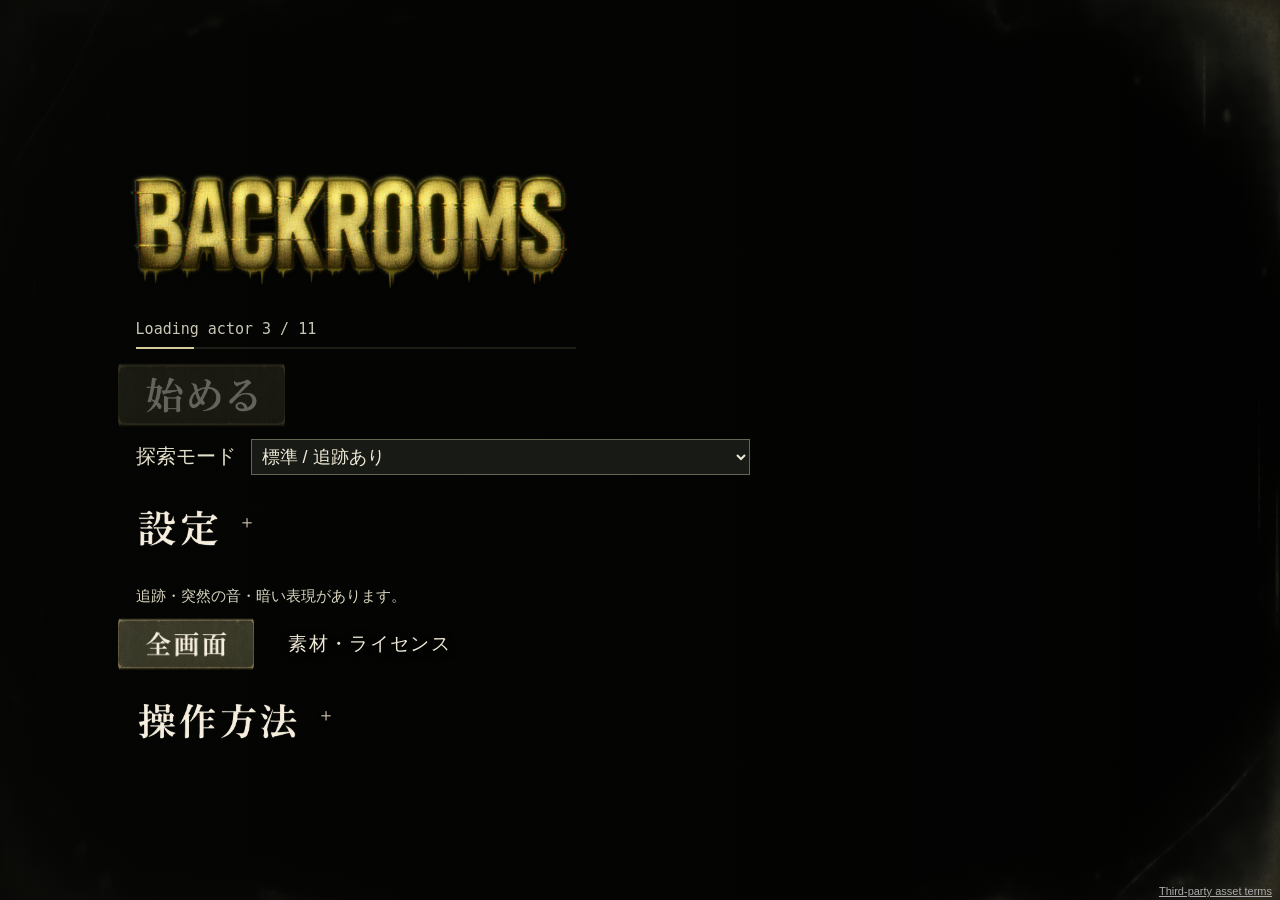
==== index.html @ d3141e62 "Publish browser game with selected audio and approved UI" ====
<!doctype html>
<html lang="ja">
<head>
  <meta charset="utf-8">
  <meta name="viewport" content="width=device-width, initial-scale=1">
  <meta name="theme-color" content="#11130f">
  <meta name="description" content="日常から突然見知らぬ空間に落ち、出口を探す一人称ホラーゲーム。">
  <title>BACKROOMS / 落ちた先</title>
  <link rel="stylesheet" href="style.css">
  <link rel="stylesheet" href="inventory.css">
  <link rel="stylesheet" href="item-slots.css">
  <link rel="stylesheet" href="intro.css">
  <link rel="stylesheet" href="death-sequence.css">
  <link rel="stylesheet" href="infection-sequence.css">
  <link rel="stylesheet" href="ui-skin.css">
  <link rel="stylesheet" href="ui-art.css">
  <link rel="stylesheet" href="ui-frames.css">
  <link rel="icon" href="data:,">
</head>
<body>
  <canvas id="view" aria-label="バックルーム探索ゲームの3D画面">このゲームは WebGL 対応のブラウザーが必要です。</canvas>
  <div id="vignette" aria-hidden="true"></div>
  <div id="grain" aria-hidden="true"></div>
  <img id="film" src="assets/ui/film.png" alt="" aria-hidden="true">
  <img id="locker-view" src="assets/ui/locker.png" alt="" aria-hidden="true">
  <div id="danger" aria-hidden="true"></div>
  <div id="struggle" hidden role="status" aria-live="assertive">
    <strong id="struggle-title">振りほどけ！</strong>
    <div id="struggle-bar" role="meter" aria-label="振りほどきゲージ" aria-valuemin="0" aria-valuemax="100" aria-valuenow="0"><i id="struggle-fill"></i></div>
    <span id="struggle-help"><kbd>SPACE</kbd> または クリック を連打（押しっぱなしでも可）</span>
  </div>

  <div id="hud" hidden aria-label="探索状況">
    <div id="field-markers" aria-hidden="true"></div>
    <div id="waypoint" hidden aria-hidden="true"></div>
    <div id="compass" hidden aria-hidden="true"><i id="compass-arrow"></i><span id="compass-label"></span><b id="compass-distance"></b></div>
    <div id="maintenance-control" hidden aria-hidden="true">
      <div class="plate-head">設備保守</div>
      <strong>EXIT 扉回路</strong>
      <span id="maintenance-state">電源遮断 / OFF</span>
      <div class="breaker"><i></i></div>
      <b>復旧 / RESET</b>
      <small>レバーを上げて保持</small>
    </div>
    <div class="hud-top">
      <div class="location-block">
        <span id="area-index" class="eyebrow">ARCHIVE / 00</span>
        <h1 id="area-name">LEVEL 0</h1>
        <small id="phase">出口を探す</small>
      </div>
      <div class="hud-right">
        <span id="chapter-progress" class="chapter-progress"></span>
        <span id="count">EXIT / 探索中</span>
        <span id="timer" aria-label="経過時間">00:00</span>
        <small id="lamp">LIGHT / 未取得</small>
        <small id="escapes" aria-label="振りほどける残り回数"></small>
      </div>
    </div>
    <div id="crosshair" aria-hidden="true">+</div>
    <div id="objective">
      <span class="objective-kicker">次の行動</span>
      <span id="objective-label">避難口を探す</span>
      <small id="bearing"></small>
    </div>
    <div id="threat-label" class="threat-label" role="status"></div>
    <div id="interaction" role="status"></div>
    <div id="message" role="status" aria-live="polite"></div>
    <div class="hud-bottom">
      <div class="control-strip" aria-label="操作方法">
        <span><kbd>WASD</kbd> 移動</span><span><kbd>SHIFT</kbd> 走る</span><span><kbd>E</kbd> 調べる / 拾う</span><span><kbd>F</kbd> ライト</span><span><kbd>1–4</kbd> 選択 <kbd>Q</kbd> 使用</span><span><kbd>I</kbd> 所持品</span><span><kbd>TAB</kbd> 探索記録</span><span><kbd>ESC</kbd> 一時停止</span>
      </div>
      <div class="stamina"><span>STAMINA <small>持久力</small></span><div role="meter" aria-label="持久力" aria-valuemin="0" aria-valuemax="100" aria-valuenow="100"><i id="stamina-fill"></i></div><small id="water-count">水 ×0 / 選択して Q で体力+60</small></div>
    </div>
  </div>

  <div id="map-wrap" hidden aria-label="探索した範囲の記録">
    <div>
      <div class="map-heading"><span class="eyebrow">EXPLORATION NOTES / 探索記録</span><span class="map-close"><kbd>TAB</kbd> 閉じる</span></div>
      <p id="journal-note" class="journal-note"></p>
      <canvas id="map" width="640" height="640" aria-label="現在地と、見つけた通路・設備だけを記録した地図"></canvas>
      <div class="map-footer"><p><span class="legend player-legend">現在地</span><span class="legend exit-legend">出口</span><span class="legend maintenance-legend">配電盤</span></p><small class="map-live-warning">時間は進んでいます。<kbd>TAB</kbd> で閉じる</small></div>
    </div>
  </div>

  <section id="menu" class="overlay menu-overlay" aria-labelledby="game-title">
    <div class="title-layout">
      <div class="panel intro">
        <div class="intro-header"><span class="eyebrow">LEVEL 0 / 所在不明</span><span class="archive-mark">記録 001</span></div>
        <h2 id="game-title"><img class="title-logo" src="assets/title-logo.png" alt="BACKROOMS"><em>落ちた先</em></h2>
        <div class="load" role="status"><span id="load-label">空間を読み込み中…</span><div><i id="load-fill"></i></div></div>
        <button id="start" class="primary-action" disabled>始める</button>
        <div class="play-mode"><label for="difficulty">探索モード</label><select id="difficulty"><option value="normal">標準 / 追跡あり</option><option value="easy">やさしい / 敵がゆっくり</option><option value="explore">探索 / 敵なし</option></select></div>
        <details class="settings-guide">
          <summary>設定</summary>
          <div class="options" aria-label="プレイ設定">
            <label for="quality">画質<select id="quality"><option value="high">標準</option><option value="low">軽量 / 動作優先</option></select></label>
            <label for="volume" class="volume-option">音量<input id="volume" type="range" min="0" max="100" value="65"></label>
            <a href="audio-settings.html" target="_blank" rel="noopener">音ごとの音量を調整・試聴</a>
            <label class="check" for="motion"><input id="motion" type="checkbox"><span>揺れ・点滅を有効にする<small>苦手な方はオフのまま</small></span></label>
          </div>
        </details>
        <p class="warning">追跡・突然の音・暗い表現があります。</p>
        <div class="intro-footer"><button id="fullscreen-menu" class="text-button" type="button">全画面</button><button id="credits-open" class="text-button">素材・ライセンス</button></div>
        <div id="fullscreen-status" role="status" aria-live="polite"></div>
        <div id="error" role="alert"></div>
      </div>

      <details class="briefing" aria-label="探索の手引き"><summary>操作方法</summary>
        <span class="eyebrow">目標</span>
        <h3>出口を探し、3か所の配電盤を上げて脱出。</h3>
        <div class="quick-controls" aria-label="基本操作">
          <span><kbd>WASD</kbd> 移動</span><span>マウス 視点</span><span><kbd>SHIFT</kbd> 走る</span><span><kbd>E</kbd> 調べる・拾う</span><span><kbd>SPACE</kbd> 振りほどく</span><span><kbd>ESC</kbd> 一時停止</span>
        </div>
        <details class="controls-guide">
          <summary>詳しい操作とヒント</summary>
          <dl><div><dt><kbd>F</kbd></dt><dd>ライト切替</dd></div><div><dt><kbd>1–4</kbd> / <kbd>Q</kbd></dt><dd>アイテム選択 / 使用</dd></div><div><dt><kbd>I</kbd></dt><dd>持ち物（時間は停止）</dd></div><div><dt><kbd>TAB</kbd></dt><dd>探索記録（時間は進む）</dd></div></dl>
          <p>床の矢印と画面上のコンパスをたどって出口へ。扉が開かなければ <kbd>E</kbd> で調べ、3か所の配電盤で <kbd>E</kbd> を約1.2秒長押ししてブレーカーを上げます。</p>
          <p>捕まったら <kbd>SPACE</kbd> を連打（押しっぱなしでも可）。振りほどけるのは2回までです。</p>
          <p>走るのをやめると持久力が回復します。拾った水は数字キーで選び、<kbd>Q</kbd> または <kbd>I</kbd> から使えます。</p>
          <p>視点はマウスまたは <kbd>↑</kbd> <kbd>↓</kbd> <kbd>←</kbd> <kbd>→</kbd>。マウスが固定されないときは画面を押したままドラッグ。</p>
        </details>
      </details>
    </div>
    <div class="corner" aria-hidden="true">蛍光灯の音だけが、続いている。</div>
  </section>

  <section id="pause" class="overlay" hidden role="dialog" aria-modal="true" aria-labelledby="pause-title" aria-describedby="pause-description">
    <div class="panel compact">
      <span class="eyebrow">探索中断</span>
      <h2 id="pause-title">一時停止</h2>
      <p id="pause-description">敵も時間も、止まっています。</p>
      <button id="resume">再開</button>
      <button id="fullscreen-pause" class="secondary" type="button">全画面</button>
      <button id="retry-pause" class="secondary">最初からやり直す</button>
      <button id="title-pause" class="text-button">タイトルへ</button>
      <div class="pause-help"><span><kbd>WASD</kbd> 移動</span><span><kbd>SHIFT</kbd> 走る</span><span><kbd>E</kbd> 調べる・拾う</span><span><kbd>F</kbd> ライト</span><span><kbd>1–4</kbd> 選択 <kbd>Q</kbd> 使用</span><span><kbd>I</kbd> 持ち物</span><span><kbd>TAB</kbd> 探索記録</span></div>
      <p class="warning">やり直し・タイトルへ戻ると、今回の探索はリセットされます。<br>マウスが固定されないときはドラッグ、または矢印キーで視点を操作。</p>
    </div>
  </section>

  <section id="result" class="overlay" hidden role="dialog" aria-modal="true" aria-labelledby="result-title" aria-describedby="result-text">
    <div class="panel compact result-panel">
      <span id="result-tag" class="eyebrow"></span>
      <h2 id="result-title"></h2>
      <p id="result-text"></p>
      <div id="result-stats" aria-label="探索時間"></div>
      <p id="result-detail" class="result-detail"></p>
      <button id="retry">もう一度</button>
      <button id="title-result" class="text-button">タイトルへ</button>
    </div>
  </section>

  <section id="credits" class="overlay" hidden role="dialog" aria-modal="true" aria-labelledby="credits-title">
    <div class="panel credits-panel">
      
      <h2 id="credits-title">素材・ライセンス</h2>
      <p class="license-warning">本作は端末内だけで利用する非公開プロトタイプです。<br>素材ファイルを含むフォルダーを公開・配布しないでください。</p>
      <ul>
        <li><a href="https://sketchfab.com/3d-models/backrooms-vr-1a5c397f0a43408fa38b09ea5c041149" target="_blank" rel="noopener noreferrer">Backrooms VR</a><span>VTX / CC BY 4.0</span><small>部屋・壁・床・天井・照明の立体形状と材質を使用。配置境界と接続口を加工し、既存の扉も再利用。</small></li>
        <li><a href="https://sketchfab.com/3d-models/backrooms-vr-room-baked-b3dc718ea39248feb0120f1c6171419d" target="_blank" rel="noopener noreferrer">Backrooms VR room [Baked]</a><span>abhayexe / Sketchfab Standard</span><small>元の部屋と床の窪みを保持して配置。上部通路を歩行。展示・配布前に利用条件を確認。</small></li>
        <li><a href="https://sketchfab.com/3d-models/original-backrooms-e5c6b30995ff442d9852a1dd697aaef1" target="_blank" rel="noopener noreferrer">Original Backrooms</a><span>Huuxloc / CC BY 4.0</span><small>部屋全体の立体形状と材質を3か所に配置。共有境界と開口を加工して接続。</small></li>
        <li><a href="https://sketchfab.com/3d-models/dreamcore-liminal-space-875b0005014d4b42bf1e9b2ff53ed4c4" target="_blank" rel="noopener noreferrer">Dreamcore liminal space</a><span>neutron star / CC BY 4.0</span><small>既存の草地・空・背景を出口の先に配置。回転・移動と境界の加工。</small></li>
        <li><a href="https://sketchfab.com/3d-models/backrooms-wallpapers-2c36079726a84d5db6369c7261d73152" target="_blank" rel="noopener noreferrer">Backrooms Wallpapers</a><span>Huuxloc / CC Attribution（版は要確認）</span><small>旧版用の保存素材。現在の部屋は上記の元モデルを使用。</small></li>
        <li><a href="https://sketchfab.com/3d-models/almond-water-from-backrooms-c4d96c6f79cc4eabb1f2c758312baf15" target="_blank" rel="noopener noreferrer">Almond water from Backrooms</a><span><a href="https://sketchfab.com/pedrohmm123" target="_blank" rel="noopener noreferrer">pedrohmm123</a> / CC BY 4.0</span><small>原本の形状・テクスチャを使用。実行時に縮小・配置し、拾うと非表示。</small></li>
        <li><a href="https://sketchfab.com/3d-models/bacteria-kane-pixels-backrooms-1fb71d64d7164ae8b6271922b3378e0b" target="_blank" rel="noopener noreferrer">Bacteria - Kane PIxels Backrooms</a><span>Roman Trace / CC BY 4.0</span><small>追跡する敵として再利用。キャラクター等の権利は展示前に要確認。</small></li>
        <li><a href="https://opengameart.org/content/monster-sfx" target="_blank" rel="noopener noreferrer">Monster SFX</a><span>marcelofg55 / CC0</span><small>捕獲時の鳴き声を短く切り出し、音量とフェードを調整。</small></li>
        <li><a href="https://kenney.nl/assets/impact-sounds" target="_blank" rel="noopener noreferrer">Impact Sounds</a><span>Kenney / CC0</span><small>プレイヤーと敵の足音、警戒音。</small></li>
        <li><a href="https://kenney.nl/assets/rpg-audio" target="_blank" rel="noopener noreferrer">RPG Audio</a><span>Kenney / CC0</span><small>扉とラッチの音。</small></li>
        <li><a href="https://freesound.org/people/giddster/sounds/336530/" target="_blank" rel="noopener noreferrer">Breathing, panicked</a><span>giddster / 掲載作品は CC0</span><small>敵の呼吸音。使用中のHQ MP3プレビュー版の展示利用条件は未確認。</small></li>
        <li><span>Backrooms buzzing sound effect</span><small>ローカル試作用。作者・展示や配布の許諾は未確認。</small></li>
        <li><a href="https://sketchfab.com/3d-models/electrical-box-free-383a234d6d80421fbe67080048cbbc70" target="_blank" rel="noopener noreferrer">Electrical box - FREE</a><span>Mathieu Godard / CC BY 4.0</span><small>配電盤として壁に配置。縮小・回転のみ。</small></li>
        <li><a href="https://sketchfab.com/3d-models/office-chair-69208f9465c346308a2bf423c7e5b8f6" target="_blank" rel="noopener noreferrer">Office Chair</a><span>Tomaso / CC BY 4.0</span><small>各部屋に配置。縮小・回転のみ。</small></li>
        <li><a href="https://sketchfab.com/3d-models/vent-low-poly-realist-91ee1772857540e6bdc3aebcc696b3ae" target="_blank" rel="noopener noreferrer">Vent [Low Poly Realist]</a><span>Islide / CC BY 4.0</span><small>壁の換気口として配置。縮小・回転のみ。</small></li>
        <li><a href="https://polyhaven.com/a/cardboard_box_01" target="_blank" rel="noopener noreferrer">Cardboard Box 01</a><span>Poly Haven / CC0</span><small>.blend からメッシュと拡散テクスチャを取り出して GLB 化。</small></li>
        <li><a href="https://sketchfab.com/3d-models/sculpture-bust-of-roza-loewenfeld-fc6e731a0131471ba8e45511c7ea9996" target="_blank" rel="noopener noreferrer">Sculpture Bust of Róża Loewenfeld</a><span>Virtual Museums of Małopolska / CC0</span><small>胸像の山と、各部屋の胸像。</small></li>
        <li><a href="https://freesound.org/people/mathewhenry/sounds/700705/" target="_blank" rel="noopener noreferrer">Metal Door Squeaking 8 (Medium)</a><span>MathewHenry / CC0</span><small>バールでこじ開ける音。無加工。</small></li>
        <li><a href="https://freesound.org/people/toddcircle/sounds/442370/" target="_blank" rel="noopener noreferrer">squeaky metal locker open close</a><span>toddcircle / CC0</span><small>ロッカーの開閉。1本の録音の前半と後半を再生。</small></li>
        <li><span>Pixabay の音源4点</span><span>Pixabay Content License</span><small>The stone falls to the ground（胸像・穴）、flesh growing horror / tanweraman（変貌）、heartbeat tense / pwlpl（心拍）、horror suspense hiding heartbeat loop / yarzur_ofc（追跡中）。無加工。単体での再配布は不可。</small></li>
      </ul>
      <p><a href="https://creativecommons.org/licenses/by/4.0/" target="_blank" rel="noopener noreferrer">CC BY 4.0 ↗</a> · <a href="https://sketchfab.com/licenses" target="_blank" rel="noopener noreferrer">Sketchfab license ↗</a><br>音には上記の既存素材を使用しています。詳細は AUDIO.md を参照してください。</p>
      <button id="credits-close">閉じる</button>
    </div>
  </section>
  <noscript><div class="noscript">JavaScript が無効です。このゲームを遊ぶには、ブラウザーの JavaScript を有効にしてください。</div></noscript>
  <script type="module" src="game.js"></script>
  <script type="module" src="ui-art.js"></script>
<a href="ASSET-TERMS.md" style="position:fixed;bottom:3px;right:8px;font-size:11px;color:#aaa;z-index:50" target="_blank" rel="noopener">Third-party asset terms</a>
</body>
</html>
---- style.css ----
:root {
  color-scheme: dark;
  --paper: #e9e5d2;
  --dim: #bbb8a5;
  --ink: #141610;
  --line: #b8b29445;
  --signal: #d8cd93;
  --surface: #141610f5;
  --mono: Consolas, "Yu Gothic UI", monospace;
  font-family: "Yu Gothic UI", "Hiragino Kaku Gothic ProN", sans-serif;
}
* { box-sizing: border-box; }
body { margin: 0; overflow: hidden; background: #0b0c09; color: var(--paper); }
[hidden] { display: none !important; }
button, input, select { font: inherit; }
button { cursor: pointer; }
button, a, select, input, summary { -webkit-tap-highlight-color: transparent; }
:is(button, a, select, input, summary):focus-visible { outline: 2px solid #f2df8e; outline-offset: 4px; }
small { font-size: 12px; color: var(--dim); }
kbd { display: inline-block; font: 10px/1.4 var(--mono); color: #f0ead0; border: 1px solid #d5ce9d70; padding: 1px 4px; background: #171a13b8; white-space: nowrap; }
.eyebrow { font: 11px/1.5 var(--mono); letter-spacing: .12em; color: var(--dim); }
#view { display: block; width: 100vw; height: 100vh; touch-action: none; }
#vignette, #grain, #danger { position: fixed; inset: 0; pointer-events: none; }
#vignette { background: radial-gradient(ellipse at center, transparent 35%, #08090480 100%); }
#grain { opacity: .045; background: repeating-linear-gradient(transparent 0 2px, #000 3px, transparent 4px); }
#danger { box-shadow: inset 0 0 130px 35px #6f0800; opacity: 0; transition: opacity .2s; }
body[data-game-state="caught"] #danger { box-shadow: inset 0 0 180px 55px #620800; }
body[data-game-state="caught"] #vignette { background: radial-gradient(ellipse at center, transparent 8%, #120000d9 100%); }

/* The view stays open in the centre. Persistent information lives at its edges. */
#hud { position: fixed; inset: 0; pointer-events: none; text-shadow: 0 1px 3px #000, 0 2px 8px #000; }
.hud-top { display: flex; justify-content: space-between; gap: 24px; padding: 24px 28px; background: linear-gradient(#090b0670, transparent); }
.location-block { padding-left: 11px; border-left: 1px solid #d8ce9780; }
#area-index { font-size: 9px; }
h1 { font: 600 21px/1.2 var(--mono); letter-spacing: .12em; margin: 4px 0 5px; }
#phase { font-size: 11px; }
.hud-right { display: flex; flex-direction: column; align-items: flex-end; gap: 5px; font: 11px/1.4 var(--mono); letter-spacing: .04em; }
#chapter-progress { display: none; }
#timer { font-size: 21px; letter-spacing: .09em; font-variant-numeric: tabular-nums; }
#lamp { font-size: 10px; }
#crosshair { position: absolute; top: 50%; left: 50%; transform: translate(-50%, -50%); font: 16px var(--mono); color: #fff9; }
#objective { position: absolute; left: 28px; top: 126px; max-width: min(390px, 58vw); display: flex; flex-direction: column; gap: 5px; padding-left: 12px; border-left: 1px solid #bcb79480; font-size: 14px; line-height: 1.6; }
.objective-kicker { font: 10px/1.4 var(--mono); color: #d7ca91; letter-spacing: .1em; }
#objective-label { color: #f0ead3; }
#bearing { max-width: 38ch; font-size: 12px; line-height: 1.65; color: #ddd9c6; }
#threat-label { position: absolute; right: 28px; top: 126px; max-width: 31%; font-size: 12px; line-height: 1.6; text-align: right; color: #edcfaa; }
#threat-label:empty { display: none; }
#interaction { display: none; position: absolute; left: 50%; bottom: 144px; transform: translateX(-50%); width: max-content; max-width: min(580px, 86vw); padding: 10px 16px; border-left: 2px solid var(--signal); background: #10130eee; font-size: 14px; line-height: 1.6; color: #f5edcc; text-align: center; overflow-wrap: anywhere; }
#interaction[data-kind="maintenance"] { top: 35%; bottom: auto; max-width: min(580px, 86vw); }
#message { position: absolute; bottom: 83px; left: 50%; width: max-content; max-width: min(720px, 88vw); transform: translateX(-50%); padding: 8px 12px; background: #11140edb; font-size: 13px; line-height: 1.7; color: #f3e9ce; text-align: center; }
#message:empty { display: none; }
.hud-bottom { position: absolute; bottom: 22px; left: 28px; right: 28px; display: flex; justify-content: space-between; align-items: end; gap: 24px; color: #e0ddc9; }
.control-strip { display: flex; flex-wrap: wrap; gap: 6px 13px; max-width: calc(100% - 175px); font-size: 11px; line-height: 1.6; }
.control-strip span, .pause-help span { white-space: nowrap; }
.stamina { width: 145px; flex: none; font: 10px/1.5 var(--mono); letter-spacing: .05em; }
.stamina small { font-size: 10px; }
#water-count { display: block; margin-top: 7px; letter-spacing: 0; white-space: nowrap; }
.stamina > div { height: 4px; margin-top: 7px; background: #c3bd8e50; }
.stamina i { display: block; height: 100%; width: 100%; background: #e1d68f; }

/* Menus use the same quiet type and ruled edges as a building service record. */
.overlay { position: fixed; inset: 0; z-index: 10; display: flex; align-items: center; justify-content: center; padding: 28px; overflow: auto; overscroll-behavior: contain; background: #080a06d9; }
.panel { background: var(--surface); border: 1px solid var(--line); }
.menu-overlay { background: linear-gradient(90deg, #090b08ec 0%, #090b08be 60%, #090b0894); }
.title-layout { display: grid; grid-template-columns: minmax(360px, 510px) minmax(290px, 360px); align-items: center; justify-content: space-between; gap: clamp(32px, 7vw, 112px); width: min(1080px, 100%); margin: auto; }
.intro { padding: 30px 34px 18px; border: 0; border-top: 2px solid #c9c19c; border-bottom: 1px solid var(--line); background: #10120ee8; }
.intro-header { display: flex; justify-content: space-between; gap: 16px; }
.archive-mark { font: 10px/1.5 var(--mono); color: #aaa78e; letter-spacing: .06em; white-space: nowrap; }
h2 { margin: 18px 0 0; font-size: 30px; font-weight: 500; letter-spacing: .05em; }
.intro h2 { margin-top: 25px; font: 700 clamp(48px, 5.3vw, 65px)/.93 "Arial Narrow", Arial, sans-serif; letter-spacing: -.045em; color: #ece7d2; }
.intro h2 span { display: block; color: #cec79f; }
.intro h2 em { display: block; margin-top: 13px; font: 400 13px/1.5 "Yu Gothic UI", sans-serif; letter-spacing: .25em; color: #d7cfad; }
.story { margin: 18px 0 15px; font-size: 13px; line-height: 1.85; color: #bcb9a7; }
.start-objective { margin: 0 0 16px; font-size: 14px; line-height: 1.6; color: #e9e4cd; }
.load { margin-top: 24px; font: 12px/1.5 var(--mono); color: #c9c6b4; }
.load > div { height: 2px; margin-top: 6px; background: #696b543f; }
.load i { display: block; width: 5%; height: 100%; background: #d7cd9b; }
button:not(.text-button) { width: 100%; min-height: 42px; padding: 11px 15px; border: 1px solid #d2c686; background: #d8cfa1; color: #1d2118; font-size: 13px; font-weight: 600; letter-spacing: .04em; text-align: left; }
button:not(.text-button):hover:not(:disabled) { background: #eee5bb; }
button:disabled { opacity: .45; cursor: default; }
#start:disabled { cursor: wait; }
button > span { float: right; }
.primary-action { margin-top: 12px; min-height: 52px !important; font-size: 16px !important; }
.secondary { background: transparent !important; color: #e4dfc9 !important; border-color: #8d8b6d !important; }
.secondary:hover:not(:disabled) { background: #303326 !important; }
.text-button { border: 0; background: none; color: #d9d4bc; padding: 10px 0; font-size: 12px; line-height: 1.5; text-align: left; text-decoration: underline; text-underline-offset: 4px; }
.text-button:hover { color: #fff; }
.play-mode { display: flex; align-items: center; gap: 15px; margin-top: 17px; }
.play-mode > label { flex: none; font-size: 14px; color: #e3dfca; }
select { width: 100%; min-height: 36px; background: #1b1e16; border: 1px solid #7b7b63; color: #eee9d5; padding: 6px 9px; font-size: 12px; }
.mode-help { margin: 7px 0 14px; color: #aaa893; font-size: 11px; line-height: 1.7; }
.settings-guide { border-top: 1px solid var(--line); border-bottom: 1px solid var(--line); margin-top: 18px; padding: 11px 0; }
summary { cursor: pointer; font-size: 12px; line-height: 1.6; color: #ded9c0; }
summary::marker { color: #a9a283; font-size: 10px; }
.options { display: grid; grid-template-columns: 1fr 1fr; gap: 16px 20px; margin-top: 14px; font-size: 12px; }
.options label { display: flex; flex-direction: column; gap: 6px; color: #d2cfb9; }
.options input { accent-color: #ddd09a; }
.options input[type="range"] { width: 100%; min-height: 28px; margin: 0; }
.options .check { grid-column: 1/-1; flex-direction: row; align-items: center; gap: 9px; }
.options .check input { width: 16px; height: 16px; margin: 0; }
.options .check span { line-height: 1.6; }
.options .check small { display: block; font-size: 11px; }
.warning { margin: 14px 0 0; font-size: 11px; line-height: 1.75; color: #b5b19d; }
.intro-footer { display: flex; align-items: center; justify-content: space-between; gap: 12px; margin-top: 13px; font: 9px/1.5 var(--mono); letter-spacing: .05em; color: #9d9f8c; }
.intro-footer .text-button { font-size: 11px; }
.briefing { padding: 24px 0; text-shadow: 0 2px 5px #000; }
.briefing > .eyebrow { border-top: 1px solid #c3bd9290; display: block; padding-top: 18px; }
.briefing h3 { margin: 18px 0 24px; font-size: clamp(23px, 2.3vw, 30px); font-weight: 500; line-height: 1.6; letter-spacing: .03em; }
.briefing-steps { margin: 0; padding: 0; list-style: none; }
.briefing-steps li { display: grid; grid-template-columns: 24px 1fr; gap: 12px; margin: 21px 0; }
.briefing-steps li > span { padding-top: 3px; font: 11px/1.5 var(--mono); color: #a8a182; }
.briefing-steps strong { font-size: 14px; font-weight: 500; }
.briefing-steps p, .briefing-note, .controls-guide p { margin: 6px 0 0; font-size: 12px; line-height: 1.85; color: #c3c0ac; }
.quick-controls { display: flex; flex-wrap: wrap; gap: 14px 18px; margin-top: 24px; padding-top: 20px; border-top: 1px solid var(--line); font-size: 15px; color: #eee9d5; }
.quick-controls kbd { font-size: 13px; }
.briefing summary, .settings-guide summary { font-size: 14px; }
.quick-controls > span { white-space: nowrap; }
.controls-guide { margin-top: 17px; }
.controls-guide dl { display: grid; grid-template-columns: 1fr; gap: 10px; margin: 17px 0; }
.controls-guide dl > div { display: grid; grid-template-columns: 48px 1fr; align-items: center; gap: 8px; font-size: 12px; }
.controls-guide dd { margin: 0; }
.briefing-note { margin-top: 16px; color: #a9aa97; font-size: 11px; }
.corner { position: fixed; bottom: 17px; right: 24px; font-size: 10px; letter-spacing: .08em; color: #a4a28c; }
.compact { width: min(460px, 100%); padding: 30px; margin: auto; border-top: 2px solid #c9c19c; }
.compact h2 { font-size: 28px; line-height: 1.4; }
.compact p { font-size: 13px; line-height: 1.8; color: #cbc7b4; }
.compact button { margin-top: 10px; }
.compact .text-button { display: block; width: 100%; text-align: center; }
.pause-help { display: flex; flex-wrap: wrap; gap: 9px 13px; margin-top: 18px; padding-top: 16px; border-top: 1px solid var(--line); font-size: 11px; }
.compact .warning { font-size: 11px; }
#result-stats { margin: 23px 0 16px; padding: 13px 0; border-top: 1px solid var(--line); border-bottom: 1px solid var(--line); font: 15px/1.9 var(--mono); color: #ddd5ab; white-space: normal; overflow-wrap: anywhere; }
.result-panel .result-detail { font-size: 12px; color: #aaa991; }
body[data-game-state="lost"] .result-panel { border-top-color: #b7987a; }
body[data-game-state="won"] .result-panel { border-top-color: #aac3a1; }
.credits-panel { width: min(620px, 100%); max-height: calc(100vh - 56px); overflow: auto; overscroll-behavior: contain; padding: 28px; }
.credits-panel p { font-size: 12px; line-height: 1.8; }
.credits-panel ul { padding: 0; list-style: none; }
.credits-panel li { display: flex; flex-direction: column; gap: 4px; margin: 18px 0; padding-top: 14px; border-top: 1px solid var(--line); font-size: 13px; line-height: 1.6; }
.credits-panel a { color: #e0d7a9; text-underline-offset: 3px; }
.credits-panel small { line-height: 1.7; }
#error { color: #f0b59f; white-space: pre-wrap; font-size: 12px; line-height: 1.7; }
.noscript { position: fixed; inset: 30px; padding: 30px; background: #141610; color: var(--paper); z-index: 100; }

/* Exploration notes show only the existing discovered route and equipment. */
#map-wrap { position: fixed; inset: 0; z-index: 5; display: flex; justify-content: center; align-items: center; pointer-events: none; padding: 20px; background: #070906e8; }
#map-wrap > div { width: min(94vw, 760px); max-height: calc(100vh - 40px); display: flex; flex-direction: column; padding: 18px 22px; background: #11150f; border: 1px solid #999773; }
.map-heading { display: flex; justify-content: space-between; align-items: center; gap: 12px; }
.map-close { font-size: 11px; white-space: nowrap; }
.journal-note { margin: 10px 0 0; font-size: 12px; line-height: 1.7; color: #ddd6b8; }
#map { display: block; width: min(100%, 55vh); height: auto; min-height: 0; aspect-ratio: 1; object-fit: contain; margin: 12px auto; background: #10170f; }
.map-footer { display: flex; justify-content: space-between; align-items: center; gap: 12px; font-size: 11px; }
.map-footer p { display: flex; flex-wrap: wrap; gap: 8px 15px; margin: 0; }
.legend { white-space: nowrap; }
.legend::before { content: ''; display: inline-block; width: 7px; height: 7px; margin-right: 6px; background: #8ee9f2; }
.exit-legend::before { background: #a6d8b9; }
.maintenance-legend::before { background: #e5bd79; }
.map-live-warning { color: #c8bb91; font-size: 11px; }

/* Existing world-anchored signs and the physical maintenance plate. */
#field-markers { position: absolute; inset: 0; overflow: hidden; pointer-events: none; }
.field-marker { position: absolute; transform: translate(-50%, -50%); padding: 5px 10px; border: 1px solid #a8d4b78c; background: #183025e8; color: #e3f2dc; font-size: 12px; letter-spacing: .05em; white-space: nowrap; text-shadow: 0 1px 2px #000; }
.field-marker.maintenance { border-color: #d9ba7b; background: #3b3020ed; color: #f4dfb2; }
.field-marker.supply { border-color: #c6bea282; background: #2c2e24e8; color: #e6dfc6; }
.field-marker.equipment { padding: 8px 12px; border-left-width: 3px; font-size: 13px; }
.field-marker.equipment::after { content: ''; position: absolute; left: 50%; top: 100%; height: 20px; border-left: 1px solid currentColor; }
#maintenance-control { position: absolute; left: 0; top: 0; width: 200px; height: 260px; transform-origin: 0 0; background: linear-gradient(100deg, #d4c7a3, #a79c80); border: 7px solid #534f40; box-shadow: inset 0 0 0 2px #e4d8b3; color: #22271e; text-shadow: none; text-align: center; padding: 14px 10px; font-family: Arial, "Yu Gothic UI", sans-serif; backface-visibility: hidden; }
#maintenance-control::before, #maintenance-control::after { content: '+'; position: absolute; top: 1px; font: 16px monospace; color: #393b31; }
#maintenance-control::before { left: 3px; }
#maintenance-control::after { right: 3px; }
.plate-head { font-size: 13px; border-bottom: 1px solid #66634f; padding-bottom: 6px; margin-bottom: 7px; letter-spacing: .16em; }
#maintenance-control strong { display: block; font-size: 20px; letter-spacing: .04em; }
#maintenance-state { display: block; font-size: 13px; font-weight: bold; margin: 7px 0; color: #6c2b18; }
.breaker { margin: 9px auto; width: 54px; height: 67px; border: 5px inset #676453; border-radius: 3px; background: #262c25; position: relative; }
.breaker i { position: absolute; left: 5px; right: 5px; height: 20px; bottom: 3px; background: linear-gradient(#b1aaa0, #68675d); border: 2px outset #ccc2a1; border-radius: 2px; }
#maintenance-control b { font-size: 14px; display: block; }
#maintenance-control small { display: block; font-size: 11px; color: #353d2b; margin-top: 6px; }
#maintenance-control.restored #maintenance-state { color: #17512c; }
#maintenance-control.restored .breaker i { top: 3px; bottom: auto; background: linear-gradient(#8fc49a, #4a7854); }

@media (max-height: 760px) {
  .overlay { padding: 20px; }
  .intro { padding: 23px 28px 14px; }
  .intro h2 { margin-top: 20px; font-size: 49px; }
  .story { margin: 13px 0; }
  .start-objective { margin-bottom: 12px; }
  .play-mode { margin-top: 13px; }
  .warning { margin-top: 11px; }
  .intro-footer { margin-top: 9px; }
  .briefing h3 { font-size: 25px; margin: 14px 0 19px; }
  .briefing-steps li { margin: 18px 0; }
  .corner { display: none; }
}
@media (max-width: 820px) {
  .overlay { padding: 16px; }
  .title-layout { display: flex; flex-direction: column; gap: 20px; width: min(520px, 100%); }
  .intro, .briefing { width: 100%; }
  .intro { padding: 24px 26px 15px; }
  .briefing { padding: 10px 25px 24px; }
  .corner { display: none; }
  .hud-top { padding: 18px; }
  #objective { left: 18px; top: 116px; max-width: 54vw; font-size: 13px; }
  #threat-label { right: 18px; top: 118px; max-width: 37%; font-size: 11px; }
  #bearing { font-size: 11px; }
  .hud-bottom { left: 18px; right: 18px; bottom: 17px; gap: 18px; }
  .control-strip { max-width: calc(100% - 132px); gap: 5px 9px; }
  .stamina { width: 112px; }
  #interaction { font-size: 12px; bottom: 150px; }
  #message { font-size: 12px; bottom: 86px; }
  .map-footer { flex-wrap: wrap; gap: 9px; }
  .field-marker { font-size: 10px; padding: 4px 7px; }
  .field-marker.equipment { font-size: 11px; }
}
@media (max-height: 540px) {
  .overlay { padding: 12px; }
  .intro { padding: 18px 24px 12px; }
  .intro h2 { font-size: 42px; }
  .intro h2 span { display: inline; }
  .intro h2 em { margin-top: 10px; }
  .story { margin: 12px 0; }
  .compact { padding: 20px 25px; }
  .compact h2 { margin-top: 12px; font-size: 25px; }
  .compact p { margin: 10px 0; }
  .compact button { margin-top: 8px; }
  .pause-help { margin-top: 10px; padding-top: 11px; gap: 6px 10px; }
  .compact .warning { font-size: 10px; }
  .credits-panel { max-height: calc(100vh - 24px); padding: 20px; }
  .hud-top { padding-top: 14px; }
  #phase { display: none; }
  #area-index { font-size: 9px; }
  h1 { font-size: 18px; }
  #timer { font-size: 18px; }
  #objective { top: 85px; gap: 3px; max-width: 53vw; }
  #threat-label { top: 94px; }
  #interaction { bottom: 147px; padding: 8px 12px; }
  #message { bottom: 78px; max-width: 88vw; padding: 6px 10px; font-size: 11px; }
  .control-strip { font-size: 10px; gap: 5px 9px; }
  #map-wrap { padding: 12px; }
  #map-wrap > div { max-height: calc(100vh - 24px); padding: 13px 16px; }
  #map { width: min(100%, calc(100vh - 185px)); margin: 9px auto; }
  .journal-note { font-size: 11px; line-height: 1.65; }
  .map-heading .eyebrow { font-size: 10px; }
}
@media (max-width: 440px) {
  .intro h2 { font-size: 40px; }
  .intro { padding-inline: 20px; }
  .briefing { padding-inline: 20px; }
  .play-mode { gap: 10px; }
  .mode-help { font-size: 10px; }
  .options { grid-template-columns: 1fr; }
  .compact { padding: 22px; }
}
@media (prefers-reduced-motion: reduce) {
  *, *::before, *::after { scroll-behavior: auto !important; transition-duration: .01ms !important; animation-duration: .01ms !important; animation-iteration-count: 1 !important; }
}

/* Readable from the exhibition screen: keep the centre free for the world. */
kbd { font-size: 13px; border-color: #e5dbaaaa; }
.hud-top { background: linear-gradient(#080a08bf, transparent); }
#area-index, #lamp, .objective-kicker { font-size: 12px; }
h1 { font-size: 24px; }
#phase, .hud-right { font-size: 14px; }
#objective { max-width: min(430px, 52vw); padding: 8px 12px; background: #10130edc; font-size: 19px; line-height: 1.45; }
#bearing { font-size: 16px; line-height: 1.5; color: #f0ead5; }
#threat-label { font-size: 16px; }
#interaction { font-size: 19px; line-height: 1.45; }
#message { font-size: 16px; line-height: 1.5; }
.control-strip { font-size: 14px; line-height: 1.5; gap: 7px 14px; }
.stamina, .stamina small { font-size: 13px; }
.field-marker { font-size: 15px; }
.field-marker.equipment { font-size: 16px; }
.story, .start-objective { font-size: 16px; color: #eee8d5; }
button:not(.text-button), select { font-size: 16px; }
.play-mode > label, summary, .options, .text-button { font-size: 15px; }
.mode-help, .warning, .briefing-note { font-size: 14px; color: #d8d4bf; }
.briefing-steps strong { font-size: 18px; }
.briefing-steps p, .controls-guide p, .controls-guide dl > div, .quick-controls { font-size: 16px; color: #e3dfca; }
.compact p { font-size: 16px; color: #eee8d5; }
.pause-help { font-size: 14px; }
.journal-note, .map-footer, .map-close, .map-live-warning { font-size: 15px; }
.map-live-warning { color: #f2dda7; }

@media (max-width: 820px) {
  #objective { max-width: 53vw; font-size: 17px; }
  #bearing, #threat-label { font-size: 14px; }
  #interaction { font-size: 17px; }
  #message { font-size: 15px; }
  .control-strip { font-size: 13px; }
  .field-marker { font-size: 13px; }
  .field-marker.equipment { font-size: 14px; }
}
@media (max-height: 540px) {
  kbd { font-size: 11px; }
  #area-index, #lamp, .objective-kicker { font-size: 11px; }
  h1 { font-size: 20px; }
  .hud-right { font-size: 12px; }
  #objective { padding: 5px 8px; font-size: 16px; }
  #bearing, #threat-label { font-size: 13px; }
  #interaction { font-size: 15px; }
  #message { font-size: 13px; }
  .control-strip { font-size: 12px; }
  .stamina, .stamina small { font-size: 11px; }
  .story, .start-objective { font-size: 14px; }
  button:not(.text-button), select { font-size: 15px; }
  .compact p, .pause-help { font-size: 13px; }
  .compact .warning { font-size: 11px; }
  .journal-note, .map-footer, .map-close, .map-live-warning { font-size: 12px; }
  #map { width: min(100%, calc(100vh - 200px)); }
}
@media (max-width: 680px) {
  /* Remaining controls are in the pause screen and the title's full guide. */
  .control-strip span:nth-child(4), .control-strip span:nth-child(6) { display: none; }
}

/* Keep the short objective and controls alongside the start action on compact laptops. */
@media (min-width: 560px) and (max-width: 820px) {
  .title-layout { display: grid; grid-template-columns: minmax(0, 1fr) minmax(0, 1fr); gap: 20px; width: min(100%, 760px); }
  .briefing { padding: 12px 0; }
  .briefing h3 { font-size: 22px; }
  .quick-controls { gap: 10px 12px; font-size: 14px; }
}

/* Preserve the approved logo proportions. */
.intro h2 .title-logo { display:block; width:100%; max-width:460px; height:auto; object-fit:contain; }

/* Larger instructions: keep the middle of the view and the item bar usable. */
#objective { top:126px; max-width:min(620px, 51vw); padding:10px 14px; font-size:clamp(29px, 3.2vw, 42px); line-height:1.25; }
.objective-kicker { font-size:clamp(16px, 1.5vw, 20px); line-height:1.3; }
#bearing { font-size:clamp(19px, 1.9vw, 25px); line-height:1.35; max-width:100%; }
#threat-label { font-size:clamp(19px, 1.9vw, 25px); line-height:1.35; }
#interaction { bottom:190px; max-width:min(850px, 88vw); font-size:clamp(24px, 2.5vw, 34px); line-height:1.3; }
#hud:has(#message:not(:empty)) #interaction { bottom:300px; }
#interaction[data-kind="maintenance"], #hud:has(#message:not(:empty)) #interaction[data-kind="maintenance"] { top:38%; bottom:auto; }
#message { bottom:190px; max-width:min(850px, 88vw); font-size:clamp(22px, 2.2vw, 29px); line-height:1.3; }
.hud-bottom { bottom:94px; gap:16px; }
.control-strip { max-width:calc(100% - 180px); font-size:clamp(18px, 1.7vw, 22px); line-height:1.3; gap:5px 12px; }
.control-strip kbd { font-size:.8em; }
/* The remaining controls stay in the pause screen, and items use the bottom bar. */
.control-strip span:nth-child(4), .control-strip span:nth-child(5), .control-strip span:nth-child(6), .control-strip span:nth-child(7) { display:none; }
.stamina, .stamina small { font-size:16px; }
.stamina { width:160px; }
.menu-overlay { align-items:safe center; }
.briefing h3 { font-size:clamp(30px, 3vw, 42px); line-height:1.35; }
.quick-controls, .briefing-steps p, .controls-guide p, .controls-guide dl > div { font-size:clamp(20px, 1.9vw, 25px); line-height:1.5; }
.quick-controls kbd, .controls-guide kbd { font-size:.8em; }
.briefing summary, .settings-guide summary, .play-mode > label { font-size:20px; }
.controls-guide dl > div { grid-template-columns:60px 1fr; }
.compact { width:min(680px, 100%); }
.compact p { font-size:24px; line-height:1.5; }
.compact button:not(.text-button), .compact .text-button { font-size:20px; }
.pause-help { font-size:18px; }
.pause-help kbd { font-size:15px; }
.compact .warning { font-size:18px; }
.journal-note, .map-footer, .map-close, .map-live-warning { font-size:20px; }

@media (max-width: 820px), (max-height: 600px) {
  #objective { top:105px; max-width:53vw; font-size:30px; }
  .objective-kicker { font-size:16px; }
  #bearing, #threat-label { font-size:19px; }
  #interaction { bottom:165px; font-size:25px; }
  #hud:has(#message:not(:empty)) #interaction { bottom:260px; }
  #message { bottom:165px; font-size:22px; }
  .hud-bottom { bottom:83px; }
  .control-strip { font-size:17px; }
  .stamina, .stamina small { font-size:14px; }
  .stamina { width:140px; }
  .briefing h3 { font-size:30px; }
  .quick-controls, .briefing-steps p, .controls-guide p, .controls-guide dl > div { font-size:20px; }
  .compact p { font-size:20px; }
}
@media (max-width: 560px) {
  #objective { left:12px; top:100px; max-width:67vw; font-size:27px; }
  #bearing { font-size:17px; }
  #threat-label { right:12px; top:100px; font-size:16px; }
  .hud-bottom { left:12px; right:12px; }
  .control-strip { font-size:15px; gap:4px 8px; max-width:calc(100% - 100px); }
  .stamina { width:90px; }
  .stamina, .stamina small { font-size:12px; }
  #message { font-size:19px; }
  #interaction { font-size:21px; }
}

/* The WebGL finishing pass draws vignette and grain itself. */
body.pipeline #vignette, body.pipeline #grain { display: none; }

/* 2026-11-13: guidance lives in the world (floor chevrons, beacon). The HUD keeps
   one compass chip at the top centre; the old HTML wall plate is retired. */
#maintenance-control { display: none !important; }
#interaction[data-kind="maintenance"] { top: auto; bottom: 144px; }
#compass { position: absolute; top: 20px; left: 50%; transform: translateX(-50%); display: flex; align-items: center; gap: 12px; padding: 7px 20px 7px 10px; border: 1px solid #7fe0a070; border-radius: 999px; background: #0c0f0ad9; color: #74f2a4; font-size: clamp(20px, 2vw, 27px); letter-spacing: .05em; white-space: nowrap; text-shadow: none; }
#compass[data-kind="breaker"] { border-color: #ffbe5a75; color: #ffc467; }
#compass[data-kind="escape"] { border-color: #9fe6ff75; color: #a8e9ff; }
#compass-arrow { display: block; flex: none; width: 1.55em; height: 1.55em; background: currentColor; clip-path: polygon(50% 2%, 90% 94%, 50% 70%, 10% 94%); }
#compass-label { color: #f1eddb; }
#compass-distance { min-width: 4.4ch; font: 600 1em/1 var(--mono); font-variant-numeric: tabular-nums; text-align: right; color: #f1eddb; }
/* Instructions stay large for the exhibition screen; the helper line under the
   objective fades once it has been on screen for a while. */
#objective { top: 118px; max-width: min(560px, 46vw); padding: 8px 14px; font-size: clamp(24px, 2.5vw, 34px); background: #10130ec4; }
#bearing { font-size: clamp(16px, 1.5vw, 20px); color: #d9d5c1; transition: opacity 1.2s; }
#objective.quiet #bearing { opacity: 0; height: 0; overflow: hidden; }
.field-marker { transform: translate(-50%, -100%); }
/* Controls are a reminder for the first minute, then leave the picture clear. */
#hud.settled .control-strip { opacity: 0; transition: opacity 1.5s; }
@media (max-width: 820px), (max-height: 600px) {
  #compass { font-size: 18px; gap: 8px; padding: 5px 13px 5px 7px; }
  #objective { top: 100px; font-size: 24px; }
}
#interaction[data-kind="breaker"], #hud:has(#message:not(:empty)) #interaction[data-kind="breaker"] { top: 20%; bottom: auto; }
.objective-kicker { font-size: clamp(13px, 1.2vw, 17px); letter-spacing: .14em; }
#objective-label { font-weight: 600; }

/* Break-free prompt during a capture. Large, high contrast, no flashing. */
#struggle { position: fixed; left: 50%; bottom: 13%; z-index: 9; transform: translateX(-50%); width: min(620px, 84vw); padding: 16px 22px 18px; border: 1px solid #e7c9a070; background: #120a08e6; color: #f6e9d6; text-align: center; pointer-events: none; }
#struggle-title { display: block; font-size: clamp(26px, 3vw, 40px); letter-spacing: .12em; }
#struggle-bar { height: 16px; margin: 12px 0 10px; border: 1px solid #e7c9a0a0; background: #2a1712; }
#struggle-fill { display: block; width: 0; height: 100%; background: linear-gradient(90deg, #c9502f, #f1c27a); }
#struggle-help { font-size: clamp(16px, 1.6vw, 21px); color: #e8dccb; }
#escapes { font-size: 12px; letter-spacing: .08em; color: #e9c9a0; }
#compass[data-kind="item"] { border-color: #e9dfb580; color: #f1e7bf; }
---- inventory.css ----
.inventory-overlay { position: fixed; inset: 0; z-index: 30; display: flex; align-items: center; justify-content: center; padding: 24px; background: #080a06e8; }
.inventory-overlay[hidden] { display: none !important; }
.inventory-panel { width: min(520px, 100%); max-height: calc(100vh - 48px); overflow: auto; overscroll-behavior: contain; padding: 28px; border: 1px solid var(--line, #bcb79465); border-top: 2px solid #c9c19c; background: #141610; color: #e9e5d2; }
.inventory-header { display: flex; align-items: center; justify-content: space-between; gap: 20px; padding-bottom: 17px; border-bottom: 1px solid var(--line, #bcb79465); }
.inventory-title { margin: 0; font-size: 25px; font-weight: 400; letter-spacing: .08em; }
.inventory-overlay button.inventory-close { width: auto; min-height: 36px; padding: 7px 12px; border-color: #8d8b6d; background: transparent; color: #ded9c1; font-size: 12px; }
.inventory-overlay button.inventory-close:hover { background: #303326; }
.inventory-overlay button.inventory-use { width: auto; min-width: 70px; padding: 10px 17px; flex-shrink: 0; font-size: 12px; }
.inventory-list { min-height: 116px; padding-top: 7px; }
.inventory-empty { margin: 31px 0; color: #aaa994; font-size: 13px; line-height: 1.8; }
.inventory-item { display: flex; align-items: center; justify-content: space-between; gap: 20px; padding: 20px 0; border-bottom: 1px solid var(--line, #bcb79445); }
.inventory-details { display: flex; flex-direction: column; gap: 9px; min-width: 0; }
.inventory-details strong { font-size: 14px; font-weight: 500; }
.inventory-details small { font-size: 12px; line-height: 1.8; color: #c2bda8; overflow-wrap: anywhere; }
.inventory-hint { margin: 16px 0 0; font: 11px/1.8 Consolas, "Yu Gothic UI", monospace; color: #aaa994; }
.inventory-status { min-height: 1.8em; margin: 14px 0 0; font-size: 12px; line-height: 1.8; color: #e2d3a0; }
@media (max-height: 520px), (max-width: 600px) {
  .inventory-overlay { padding: 12px; }
  .inventory-panel { max-height: calc(100vh - 24px); padding: 22px; }
  .inventory-header { padding-bottom: 13px; }
  .inventory-item { gap: 14px; }
}
.inventory-title { font-size: 28px; }
.inventory-overlay button.inventory-close, .inventory-overlay button.inventory-use { font-size: 16px; }
.inventory-empty, .inventory-details small, .inventory-hint, .inventory-status { font-size: 16px; color: #e5dfcc; }
.inventory-details strong { font-size: 18px; }
@media (max-height: 520px), (max-width: 600px) {
  .inventory-title { font-size: 24px; }
  .inventory-empty, .inventory-details small, .inventory-hint, .inventory-status { font-size: 14px; }
  .inventory-details strong { font-size: 16px; }
}

/* The panel scrolls rather than clipping enlarged item instructions. */
.inventory-panel { width:min(720px, 100%); }
.inventory-title { font-size:34px; }
.inventory-details strong { font-size:26px; }
.inventory-empty, .inventory-details small, .inventory-hint, .inventory-status { font-size:23px; line-height:1.5; }
.inventory-overlay button.inventory-close, .inventory-overlay button.inventory-use { font-size:20px; }
@media (max-height: 600px), (max-width: 600px) {
  .inventory-title { font-size:28px; }
  .inventory-details strong { font-size:22px; }
  .inventory-empty, .inventory-details small, .inventory-hint, .inventory-status { font-size:19px; }
}
---- item-slots.css ----
.item-slots { position:absolute; left:50%; bottom:12px; transform:translateX(-50%); width:min(620px,calc(100% - 24px)); display:grid; grid-template-columns:repeat(4,minmax(0,1fr)); gap:6px; pointer-events:none; }
.item-slot { min-width:0; min-height:48px; display:flex; align-items:center; gap:7px; padding:6px 8px; box-sizing:border-box; background:#11140eee; border:1px solid #b5ad7b88; color:#f3edd6; font-size:18px; }
.item-slot.selected { border:2px solid #f1dfa0; padding:5px 7px; background:#332e1bf5; }
.item-slot-key { flex:none; min-width:21px; text-align:center; border:1px solid #c9c099; font-weight:700; }
.item-slot-name { overflow:hidden; text-overflow:ellipsis; white-space:nowrap; }
.item-slot-count { margin-left:auto; flex:none; font-size:.8em; }
.item-slot-hint { grid-column:1/-1; text-align:center; font-size:15px; line-height:1; color:#f2e9cd; }
.stamina #water-count { display:none; }
@media(max-width:600px){.item-slots{gap:3px;bottom:8px}.item-slot{min-height:42px;padding:4px;gap:3px;font-size:15px}.item-slot.selected{padding:3px}.item-slot-key{min-width:17px}.item-slot-hint{font-size:13px}}
---- intro.css ----
.intro-sequence { position: fixed; inset: 0; z-index: 40; display: flex; align-items: center; justify-content: center; padding: 24px; background: #090b08; color: #eee8d1; }
.intro-sequence::after { content: ''; position: absolute; inset: 0; background: #000; opacity: 0; pointer-events: none; transition: opacity .75s linear; }
.intro-sequence.intro-sequence-fading::after { opacity: 1; }
.awakening { position:fixed; inset:0; z-index:38; pointer-events:none; }
.awakening[hidden] { display:none!important; }
.awakening-black { position:absolute; inset:0; background:#000; }
.awakening-title { position:absolute; inset:0; display:grid; place-items:center; color:#f4edd2; font:400 clamp(25px,4vw,48px)/1.4 Georgia,serif; letter-spacing:.12em; text-shadow:0 2px 14px #000; }
.awakening-skip { position:absolute; right:24px; bottom:24px; z-index:1; pointer-events:auto; width:auto!important; padding:10px 16px!important; background:#111b; color:#eee8d1; border:1px solid #d4cfa1; }
.intro-sequence[hidden] { display: none !important; }
.intro-sequence-panel { width: min(920px, 100%); max-height: calc(100vh - 48px); overflow: auto; overscroll-behavior: contain; padding: 20px; border: 1px solid #bcb79445; background: #11140f; }
.intro-sequence-heading { margin: 0 0 14px; font-size: 13px; letter-spacing: .16em; font-weight: 400; color: #c9c19c; }
.intro-sequence-video { display: block; width: 100%; max-height: min(72vh, 780px); background: #000; object-fit: contain; }
.intro-sequence-video[hidden], .intro-sequence-placeholder[hidden] { display: none !important; }
.intro-sequence-placeholder { min-height: min(49vh, 400px); display: flex; flex-direction: column; align-items: center; justify-content: center; padding: 32px; border-block: 1px solid #7a785444; background: #151810; text-align: center; }
.intro-sequence-label { font: 11px/1.7 Consolas, "Yu Gothic UI", monospace; letter-spacing: .1em; color: #aaa78f; }
.intro-sequence-caption { margin: 24px 0; font-size: clamp(17px, 2.2vw, 23px); line-height: 1.85; letter-spacing: .04em; color: #eee8d1; }
.intro-sequence-status { min-height: 1.7em; margin: 12px 0; font-size: 12px; line-height: 1.7; color: #c8c2a9; }
.intro-sequence-controls { display: flex; align-items: center; flex-wrap: wrap; gap: 10px; }
.intro-sequence button { width: auto !important; padding: 10px 14px !important; }
.intro-sequence button.intro-sequence-pause { border-color: #8d8b6d; background: transparent; color: #ded9c1; }
.intro-sequence-volume { margin-left: auto; display: flex; align-items: center; gap: 8px; font-size: 12px; color: #bab69f; }
.intro-sequence-volume input { width: 110px; min-height: 28px; accent-color: #d8cd93; }
@media (max-width: 600px), (max-height: 520px) {
  .intro-sequence { padding: 12px; }
  .intro-sequence-panel { padding: 16px; max-height: calc(100vh - 24px); }
  .intro-sequence-video { max-height: 55vh; }
  .intro-sequence-placeholder { min-height: 35vh; padding: 18px; }
  .intro-sequence-caption { margin: 14px 0; }
  .intro-sequence-volume { margin-left: 0; }
}
.intro-sequence-heading, .intro-sequence-label, .intro-sequence-status, .intro-sequence-volume { font-size: 15px; color: #e0dac5; }
.intro-sequence-caption { font-size: clamp(20px, 2.2vw, 27px); }
@media (max-width: 600px), (max-height: 520px) {
  .intro-sequence-heading, .intro-sequence-label, .intro-sequence-status, .intro-sequence-volume { font-size: 13px; }
  .intro-sequence-caption { font-size: 18px; }
}

.awakening-logo { display:block; width:min(78vw,800px,105vh); height:auto; object-fit:contain; filter:drop-shadow(0 3px 15px #000); }
---- death-sequence.css ----
.death-sequence {
  position: fixed;
  inset: 0;
  z-index: 45;
  display: grid;
  place-items: center;
  overflow: hidden;
  background: #000;
  pointer-events: none;
}
.death-sequence[hidden] { display: none; }
.death-sequence-character {
  color: #d31e22;
  opacity: 0;
  font: 700 clamp(120px, 28vmin, 360px)/1 "Yu Mincho", "Noto Serif JP", serif;
}
.death-sequence-announcement {
  position: absolute;
  width: 1px;
  height: 1px;
  padding: 0;
  margin: -1px;
  overflow: hidden;
  clip-path: inset(50%);
  white-space: nowrap;
  border: 0;
}
---- infection-sequence.css ----
.infection-sequence {
  position: fixed;
  inset: 0;
  z-index: 46;
  overflow: hidden;
  color: #e8ded4;
  background: rgba(12, 9, 9, .88);
  pointer-events: none;
  font-family: "Yu Gothic UI", "Meiryo", sans-serif;
}
.infection-sequence[hidden], .infection-sequence-panel[hidden] { display: none; }
.infection-sequence-banner {
  position: absolute;
  z-index: 40;
  top: 0;
  left: 0;
  right: 0;
  padding: 12px 20px;
  background: #171112;
  border-bottom: 1px solid #91514a;
  color: #f1e0d2;
  font-size: clamp(13px, 2vw, 16px);
  font-weight: 700;
  letter-spacing: .04em;
  text-align: center;
}
.infection-sequence-field { position: absolute; inset: 48px 0 0; overflow: hidden; }
.infection-sequence-panel {
  position: absolute;
  width: min(290px, 58vw);
  box-sizing: border-box;
  border: 1px solid #79453f;
  background: #191617;
  box-shadow: 0 8px 22px #000b;
  color: #dfd3ca;
  font-size: clamp(12px, 1.12vw, 14px);
  line-height: 1.4;
  animation: warning-arrival .18s ease-out both;
}
.infection-sequence-title {
  display: block;
  padding: 8px 11px;
  border-bottom: 1px solid #7d3c37;
  background: #402522;
  color: #f5e4d6;
  font-size: .9em;
  letter-spacing: .08em;
}
.infection-sequence-title::before { content: "▲"; margin-right: 8px; color: #e4a26a; }
.infection-sequence-subtitle { padding: 10px 12px 0; color: #f2e4d9; font-weight: 700; }
.infection-sequence-panel p { margin: 5px 12px 11px; color: #cfc1b7; }
.infection-sequence-footer {
  padding: 6px 12px;
  border-top: 1px solid #3f3130;
  color: #b58376;
  font: 10px/1.3 Consolas, monospace;
  letter-spacing: .08em;
}
.infection-sequence-panel-1  { left: 7%;  top: 5%; }
.infection-sequence-panel-2  { left: 65%; top: 10%; }
.infection-sequence-panel-3  { left: 31%; top: 24%; }
.infection-sequence-panel-4  { left: 55%; top: 43%; }
.infection-sequence-panel-5  { left: 12%; top: 57%; }
.infection-sequence-panel-6  { left: 77%; top: 57%; }
.infection-sequence-panel-7  { left: 1%;  top: 29%; }
.infection-sequence-panel-8  { left: 43%; top: 2%; }
.infection-sequence-panel-9  { left: 66%; top: 29%; }
.infection-sequence-panel-10 { left: 30%; top: 61%; }
.infection-sequence-panel-11 { left: 8%;  top: 10%; }
.infection-sequence-panel-12 { left: 55%; top: 13%; }
.infection-sequence-panel-13 { left: 22%; top: 35%; }
.infection-sequence-panel-14 { left: 72%; top: 43%; }
.infection-sequence-panel-15 { left: 3%;  top: 64%; }
.infection-sequence-panel-16 { left: 43%; top: 52%; }
.infection-sequence-panel-17 { left: 76%; top: 2%; }
.infection-sequence-panel-18 { left: 18%; top: 0; }
.infection-sequence-panel-19 { left: 1%;  top: 38%; }
.infection-sequence-panel-20 { left: 57%; top: 68%; }
@keyframes warning-arrival { from { opacity: .35; } to { opacity: 1; } }
@media (prefers-reduced-motion: reduce) { .infection-sequence-panel { animation: none; } }
.infection-sequence-announcement {
  position: absolute;
  width: 1px;
  height: 1px;
  padding: 0;
  margin: -1px;
  overflow: hidden;
  clip-path: inset(50%);
  white-space: nowrap;
  border: 0;
}
---- ui-skin.css ----
/* 2026-11-13: the owner's generated UI images (assets/ui, unmodified copies).
   Each image keeps its transparent margins; background-size/position below show
   only its measured opaque region (alpha > 128), so nothing had to be cropped.
   Text always sits on the dark or light body of an image with a shadow, and the
   centre of the view stays clear. */

/* Film-edge wear: edges only, the centre of the image is transparent. */
#film { position: fixed; inset: 0; z-index: 1; width: 100%; height: 100%; object-fit: fill; opacity: .4; pointer-events: none; user-select: none; }
body[data-game-state="warning"] #film, body[data-game-state="death-transition"] #film, body[data-game-state="lost"] #film { display: none; }

/* Inside of the locker: shown while hidden, faded during entry and exit. */
#locker-view { position: fixed; inset: 0; z-index: 2; width: 100%; height: 100%; object-fit: fill; opacity: 0; pointer-events: none; user-select: none; transition: opacity .25s linear; }

/* Four-slot item bar. Opaque region of inventory.png: x .6–99.5 %, y 24.9–74.6 %. */
.item-slots { width: min(600px, 47vw); aspect-ratio: 5.97; bottom: 30px; gap: 0; padding: .9% 1%; background: url(assets/ui/inventory.png) 54% 49.5% / 101.1% 201.1% no-repeat; }
.item-slot { position: relative; min-height: 0; padding: 0; gap: 0; display: block; background: none; border: 0; font-size: clamp(12px, 1.15vw, 16px); }
.item-slot.selected { padding: 0; border: 0; background: radial-gradient(ellipse at center, #f1dfa02e, transparent 72%); box-shadow: inset 0 0 0 2px #f1dfa0; }
.item-slot-key { position: absolute; top: 9%; left: 7%; min-width: 1.5em; border-color: #c9c09990; background: #0c0d0acc; font-size: .9em; }
.item-slot-icon { position: absolute; left: 50%; top: 46%; height: 74%; max-width: 62%; transform: translate(-50%, -50%); object-fit: contain; filter: drop-shadow(0 2px 3px #000c); }
.item-slot-icon[hidden] { display: none; }
.item-slot-name { position: absolute; left: 7%; bottom: 7%; max-width: 60%; font-size: .82em; color: #efe8cf; text-shadow: 0 1px 2px #000, 0 0 5px #000; }
.item-slot.empty .item-slot-name { opacity: .32; }
.item-slot-count { position: absolute; right: 7%; bottom: 7%; margin: 0; font-size: .82em; color: #f7e9b4; text-shadow: 0 1px 2px #000, 0 0 5px #000; }
.item-slot-hint { position: absolute; left: 0; right: 0; top: 100%; padding-top: 5px; font-size: clamp(12px, 1.1vw, 15px); text-shadow: 0 1px 3px #000; }
@media (max-width: 820px), (max-height: 600px) { .item-slots { width: min(430px, 60vw); bottom: 24px; } }

/* Notification tape. Opaque region of notice.png: x 1–99.1 %, y 26.2–71.7 %. */
#message { padding: 18px 56px 20px; background: url(assets/ui/notice.png) 52% 48.1% / 101.9% 219.8% no-repeat; color: #f6efd9; text-shadow: 0 1px 2px #000, 0 0 6px #000; min-width: min(420px, 70vw); }

/* Aged evacuation arrow as the compass needle. Opaque region of marker.png: x 24.1–75.7 %, y 18.6–81.5 %. */
#compass-arrow { width: 1.35em; height: 1.65em; clip-path: none; background: url(assets/ui/marker.png) 49.8% 50.1% / 193.8% 158.9% no-repeat; filter: drop-shadow(0 0 3px currentColor); }
/* The same arrow floats over the objective itself when it is on screen. */
#waypoint { position: absolute; width: clamp(34px, 3.4vw, 52px); aspect-ratio: .82; transform: translate(-50%, -115%) rotate(180deg); background: url(assets/ui/marker.png) 49.8% 50.1% / 193.8% 158.9% no-repeat; opacity: .92; filter: drop-shadow(0 2px 4px #000) drop-shadow(0 0 6px var(--waypoint, #74f2a4)); pointer-events: none; }
#waypoint[hidden] { display: none; }

/* Classic warning dialog frame. Opaque region of warning.png: x 2.6–97.5 %, y 17.5–82.3 %. */
.infection-sequence-panel { width: min(340px, 62vw); aspect-ratio: 1.953; border: 0; background: url(assets/ui/warning.png) 50.7% 49.7% / 105.3% 154.3% no-repeat; box-shadow: none; filter: drop-shadow(0 8px 14px #000b); color: #1b1b1b; font-size: clamp(12px, 1.1vw, 14px); line-height: 1.35; }
.infection-sequence-title { position: absolute; left: 4%; top: 2.5%; right: 4%; padding: 0; border: 0; background: none; color: #fff; font-size: .82em; white-space: nowrap; overflow: hidden; text-overflow: ellipsis; }
.infection-sequence-title::before { color: #ffd98a; }
.infection-sequence-subtitle { padding: 0; margin: 15% 7% 0; color: #111; }
.infection-sequence-panel p { margin: 2% 7% 0; color: #2a2a2a; }
.infection-sequence-footer { position: absolute; left: 7%; right: 7%; bottom: 24%; padding: 0; border: 0; color: #6b2a22; }

/* Brush-written character for the game-over card. Opaque region of death.png: x 20.3–78.5 %, y 14.5–90.8 %. */
.death-sequence-character { width: min(62vmin, 640px); aspect-ratio: 1.143; font-size: 0; color: transparent; background: url(assets/ui/death.png) 48.4% 61.2% / 171.8% 130.9% no-repeat; }
/* Inside a locker only the prompt and notifications remain. */
#hud.hiding .hud-top, #hud.hiding .hud-bottom, #hud.hiding #objective, #hud.hiding #compass, #hud.hiding #waypoint, #hud.hiding .item-slots, #hud.hiding #crosshair { opacity: 0; }
/* Keep the reminder strip clear of the centred item bar. */
.control-strip { max-width: calc(50vw - min(300px, 23.5vw) - 36px); }

/* Restrained menu surfaces. Approved new image labels await local transfer;
   existing logo/death artwork remains unchanged. No simulation/audio changes. */
#menu { background: linear-gradient(90deg,#050604e8,#05060488 65%,#05060455); }
#menu .title-layout { display:flex; flex-direction:column; align-items:flex-start; justify-content:center; gap:12px; width:min(650px,100%); margin:auto auto auto 7vw; }
#menu .intro, #pause .panel, #result .panel { background:none; border:0; box-shadow:none; padding:0; width:100%; }
#menu .intro-header, #menu .corner, #menu h2 em, #pause .eyebrow, #result-tag { display:none; }
#menu h2 { margin:0 0 16px; }
#menu .title-logo { width:min(500px,76vw); max-height:25vh; object-fit:contain; object-position:left; }
#menu button, #pause button, #result button, #credits-close {
 background:transparent; border:0; border-radius:0; box-shadow:none; color:#eee8d5;
 font-family:"Yu Mincho","Hiragino Mincho ProN",serif; font-size:clamp(24px,2.4vw,34px);
 font-weight:400; letter-spacing:.16em; text-shadow:0 2px 8px #000; padding:10px 18px; min-height:48px;
 width:auto; display:block; margin:3px 0; text-decoration:none;
}
#menu button:hover, #pause button:hover, #result button:hover, #credits-close:hover { color:#fff9e5; background:#ffffff08; }
#menu button:focus-visible,#pause button:focus-visible,#result button:focus-visible,#menu summary:focus-visible,#credits-close:focus-visible {
 outline:2px solid #ded4b3; outline-offset:5px;
}
#menu button:disabled,#pause button:disabled,#result button:disabled { opacity:.4; cursor:not-allowed; }
#menu .primary-action { margin-top:14px; }
#menu summary { cursor:pointer; font-family:"Yu Mincho",serif; font-size:26px; letter-spacing:.12em; padding:10px 18px; }
#menu .settings-guide { border:0; margin:0; }
#menu .briefing { width:100%; padding:0; margin:0; }
#menu .briefing[open],#menu .settings-guide[open] { background:#080907f2; padding:12px 20px; }
#menu .briefing h3 { font-size:22px; margin:18px 0; }
#menu .options { font-size:18px; line-height:1.6; }
#menu select { background:#181a15; color:#eee8d5; font-size:18px; border:1px solid #656551; border-radius:0; padding:6px; }
#menu .options a,#credits a { color:#e3d9b8; }
#menu .options .check small { font-size:15px; }
#menu .play-mode { font-size:17px; margin:12px 18px; }
#menu .intro-footer { justify-content:flex-start; flex-wrap:wrap; gap:16px; margin:6px 0; }
#menu .intro-footer button { font-size:19px; letter-spacing:.07em; }
#menu .warning { margin-left:18px; font-size:15px; }
#menu .load { max-width:440px; font-size:15px; margin:12px 18px; }
#menu .quick-controls,#menu .controls-guide { font-size:18px; line-height:1.7; }
#pause { background:#030403dc; }
#pause .panel { max-width:540px; }
#pause h2 { font:26px "Yu Mincho",serif; letter-spacing:.18em; margin:0 0 24px; color:#c8c1ae; }
#pause .pause-help { display:none; }
#pause .warning { font-size:16px; line-height:1.8; margin-top:24px; }
#pause-description { font-size:16px; color:#b6b19e; }
#result { background:#000; }
#result .result-panel { max-width:620px; text-align:center; }
#result button { margin:8px auto; }
#result-title { font-family:"Yu Mincho",serif; }
body[data-game-state="lost"] #result .result-panel::before { content:""; display:block; height:min(45vh,420px); width:min(50vmin,380px); margin:0 auto 22px; background:url(assets/ui/death.png) center/contain no-repeat; }
body[data-game-state="lost"] #result-title,body[data-game-state="lost"] #result-text,
#result-stats,#result-detail { position:absolute; width:1px; height:1px; overflow:hidden; clip-path:inset(50%); white-space:nowrap; }
body[data-game-state="won"] #result { background:#0b110de6; }
body[data-game-state="won"] #result-text { font-size:19px; line-height:1.9; margin:28px 0; }
#credits .panel { background:#080907f5; border:0; box-shadow:none; }
#credits h2 { font:28px "Yu Mincho",serif; }
#credits p,#credits li { font-size:17px; line-height:1.7; }
#credits li small { font-size:15px; }
#area-index,.objective-kicker { display:none; }
@media(max-width:700px),(max-height:600px) {
 #menu { align-items:flex-start; padding:24px; }
 #menu .title-layout { margin:0 auto; }
 #menu .title-logo { max-height:22vh; }
 #menu summary,#menu button,#pause button,#result button { font-size:24px; min-height:44px; }
 #menu .options { grid-template-columns:1fr; }
 #pause,#result { padding:24px; }
 #pause .panel,#result .panel { margin:auto; }
}
---- ui-art.css ----
/* Approved original PNG sheets: CSS windows only, no pixel alteration. */
.art-start{--art:url("assets/ui/approved/backrooms-menu-eight-labels-preview.png");--aw:392;--ah:136;--bx:49.68354%;--by:5.78571%;--bw:261.22449%;--bh:1129.41176%;}
.art-resume{--art:url("assets/ui/approved/backrooms-menu-eight-labels-preview.png");--aw:275;--ah:133;--bx:50.06676%;--by:19.67213%;--bw:372.36364%;--bh:1154.88722%;}
.art-settings{--art:url("assets/ui/approved/backrooms-menu-eight-labels-preview.png");--aw:273;--ah:130;--bx:50.19973%;--by:33.35704%;--bw:375.09158%;--bh:1181.53846%;}
.art-help{--art:url("assets/ui/approved/backrooms-menu-eight-labels-preview.png");--aw:518;--ah:127;--bx:49.80237%;--by:46.41590%;--bw:197.68340%;--bh:1209.44882%;}
.art-back{--art:url("assets/ui/approved/backrooms-menu-eight-labels-preview.png");--aw:237;--ah:127;--bx:49.55527%;--by:58.97800%;--bw:432.06751%;--bh:1209.44882%;}
.art-fullscreen{--art:url("assets/ui/approved/backrooms-menu-eight-labels-preview.png");--aw:391;--ah:129;--bx:49.92101%;--by:71.35750%;--bw:261.89258%;--bh:1190.69767%;}
.art-title{--art:url("assets/ui/approved/backrooms-menu-eight-labels-preview.png");--aw:564;--ah:119;--bx:50.00000%;--by:83.48624%;--bw:181.56028%;--bh:1290.75630%;}
.art-retry{--art:url("assets/ui/approved/backrooms-menu-eight-labels-preview.png");--aw:467;--ah:128;--bx:50.62837%;--by:95.52557%;--bw:219.27195%;--bh:1200.00000%;}
.art-high{--art:url("assets/ui/approved/backrooms-menu-options-preview.png");--aw:161;--ah:164;--bx:49.94206%;--by:4.22741%;--bw:636.02484%;--bh:936.58537%;}
.art-medium{--art:url("assets/ui/approved/backrooms-menu-options-preview.png");--aw:149;--ah:157;--bx:50.28571%;--by:22.91516%;--bw:687.24832%;--bh:978.34395%;}
.art-low{--art:url("assets/ui/approved/backrooms-menu-options-preview.png");--aw:169;--ah:158;--bx:49.94152%;--by:40.92888%;--bw:605.91716%;--bh:972.15190%;}
.art-on{--art:url("assets/ui/approved/backrooms-menu-options-preview.png");--aw:282;--ah:140;--bx:50.26954%;--by:59.02579%;--bw:363.12057%;--bh:1097.14286%;}
.art-off{--art:url("assets/ui/approved/backrooms-menu-options-preview.png");--aw:277;--ah:139;--bx:49.93307%;--by:76.23479%;--bw:369.67509%;--bh:1105.03597%;}
.art-selected{--art:url("assets/ui/approved/backrooms-menu-options-preview.png");--aw:464;--ah:154;--bx:50.35714%;--by:94.21129%;--bw:220.68966%;--bh:997.40260%;}
.art-volume{--art:url("assets/ui/approved/backrooms-settings-controls-clear-labels-alpha-v2.png");--aw:237;--ah:120;--bx:49.93647%;--by:4.37853%;--bw:432.06751%;--bh:1280.00000%;}
.art-quality{--art:url("assets/ui/approved/backrooms-settings-controls-clear-labels-alpha-v2.png");--aw:237;--ah:118;--bx:50.06353%;--by:17.98307%;--bw:432.06751%;--bh:1301.69492%;}
.art-controls{--art:url("assets/ui/approved/backrooms-settings-controls-clear-labels-alpha-v2.png");--aw:467;--ah:114;--bx:49.91023%;--by:31.15331%;--bw:219.27195%;--bh:1347.36842%;}
.art-move{--art:url("assets/ui/approved/backrooms-settings-controls-clear-labels-alpha-v2.png");--aw:239;--ah:113;--bx:50.06369%;--by:43.71047%;--bw:428.45188%;--bh:1359.29204%;}
.art-look{--art:url("assets/ui/approved/backrooms-settings-controls-clear-labels-alpha-v2.png");--aw:466;--ah:115;--bx:50.00000%;--by:56.22801%;--bw:219.74249%;--bh:1335.65217%;}
.art-run{--art:url("assets/ui/approved/backrooms-settings-controls-clear-labels-alpha-v2.png");--aw:227;--ah:121;--bx:50.06274%;--by:68.55124%;--bw:451.10132%;--bh:1269.42149%;}
.art-items{--art:url("assets/ui/approved/backrooms-settings-controls-clear-labels-alpha-v2.png");--aw:650;--ah:119;--bx:50.26738%;--by:81.15737%;--bw:157.53846%;--bh:1290.75630%;}
.art-success{--art:url("assets/ui/approved/backrooms-settings-controls-clear-labels-alpha-v2.png");--aw:470;--ah:116;--bx:49.81949%;--by:94.29577%;--bw:217.87234%;--bh:1324.13793%;}

.art-label { display:inline-block; height:var(--label-height,40px); width:calc(var(--label-height,40px) * var(--aw) / var(--ah)); max-width:100%; background-image:var(--art); background-position:var(--bx) var(--by); background-size:var(--bw) var(--bh); background-repeat:no-repeat; vertical-align:middle; }
#menu .art-button,#pause .art-button,#result .art-button,#credits .art-button { font-size:0; line-height:1; }
.art-button::before { content:""; display:inline-block; height:var(--label-height,40px); width:calc(var(--label-height,40px) * var(--aw) / var(--ah)); background-image:var(--art); background-position:var(--bx) var(--by); background-size:var(--bw) var(--bh); background-repeat:no-repeat; vertical-align:middle; }
#menu summary.art-button { list-style:none; font-size:0; }
#menu summary.art-button::-webkit-details-marker { display:none; }
#menu summary.art-button::after { content:"＋"; font:18px serif; margin-left:18px; color:#c9c1ac; }
#menu details[open]>summary.art-button::after { content:"−"; }
#fullscreen-menu[aria-pressed="true"]::after,#fullscreen-pause[aria-pressed="true"]::after { content:"終了"; font:18px "Yu Mincho",serif; margin-left:16px; }
#menu .intro-footer .art-button { --label-height:28px; }
#menu .options .art-label { --label-height:30px; }
#menu .quality-choice { display:flex; gap:22px; align-items:center; }
#menu .quality-choice button { margin:0; padding:8px 12px; --label-height:30px; }
#menu .quality-choice button[aria-pressed="true"] { outline:1px solid #cfc29b; outline-offset:3px; }
#menu .quality-choice button:focus-visible { outline:3px solid #f5e9c4; }
#menu .motion-choice { --label-height:26px; margin-left:12px; }
#menu .detail-back { --label-height:28px; margin:18px 0 0; }
#menu .quick-controls .art-label { --label-height:28px; }
#menu .quick-controls span { display:flex; align-items:center; gap:10px; }
#result .success-art { display:none; }
body[data-game-state="won"] #result .success-art { display:block; --label-height:55px; margin:0 auto 20px; }
body[data-game-state="won"] #result-title { position:absolute;width:1px;height:1px;overflow:hidden;clip-path:inset(50%); }
.ui-visually-hidden { position:absolute!important;width:1px!important;height:1px!important;overflow:hidden!important;clip-path:inset(50%)!important;white-space:nowrap!important; }
@media(max-width:700px),(max-height:600px) { .art-button,.art-label { --label-height:32px; } #menu .quality-choice {gap:18px;} }
/* Hide only painted fallback glyphs; semantic button text remains available. */
#menu button.art-button,#pause button.art-button,#result button.art-button,#credits button.art-button { font-size:0!important; }
---- ui-frames.css ----
/* Owner-approved five frame assets, original PNG bytes.
   Images provide surfaces only: native controls and live content remain. */
#menu .settings-guide[open],#menu .briefing[open],#credits .credits-panel {
 background: url("assets/ui/frames/panel.png") center / 111.5% 123% no-repeat;
 border:0; box-shadow:none; padding:28px 34px;
}
#menu .settings-guide[open]>summary,#menu .briefing[open]>summary { margin-bottom:12px; }
#pause .panel { background:url("assets/ui/frames/panel.png") center / 111.5% 123% no-repeat; padding:32px 40px; }
#menu button.art-button,#pause button.art-button,#result button.art-button,
#credits button.art-button,.inventory-overlay button,.intro-sequence button {
 background-image:url("assets/ui/frames/buttons.png");
 background-size:104.3% 369.4%; background-position:50% 7.4%; background-repeat:no-repeat;
 background-color:transparent!important; border:0!important; box-shadow:none;
 padding:12px 26px; min-width:140px; min-height:52px;
}
#menu button.art-button:hover,#pause button.art-button:hover,#result button.art-button:hover,
#credits button.art-button:hover,.inventory-overlay button:hover,.intro-sequence button:hover {
 background-position:50% 50.5%;
}
#menu button.art-button:active,#pause button.art-button:active,#result button.art-button:active,
#credits button.art-button:active,.inventory-overlay button:active,.intro-sequence button:active { background-position:50% 93.5%; }
#menu button.art-button:focus-visible,#pause button.art-button:focus-visible,#result button.art-button:focus-visible,
.inventory-overlay button:focus-visible,.intro-sequence button:focus-visible { outline:2px solid #eee2b5;outline-offset:4px; }
#menu .quality-choice button { min-width:74px; padding:10px 18px; }
#menu .intro-footer button.art-button { min-width:130px; }
.inventory-panel,#map-wrap>div {
 background:#090c09e8 url("assets/ui/frames/detail.png") center / 100% 100% no-repeat;
 border:0;box-shadow:none;padding:clamp(30px,4vw,52px);
}
.inventory-header,.inventory-item { border-color:#b5b08b28; }
#map-wrap>div { min-height:260px; }
.intro-sequence-panel {
 background: url("assets/ui/frames/intro.png") center / 100% 100% no-repeat;
 border:0;box-shadow:none;padding:32px 5% 26px;
}
.intro-sequence-heading { margin-bottom:12px; }
.intro-sequence-video { max-height:54vh; }
.intro-sequence-controls { margin-top:14px; }
.intro-sequence-status { font-size:15px; }
.intro-sequence-placeholder { background:#090b08; border:0; }
#menu input[type="range"],.intro-sequence input[type="range"] {
 -webkit-appearance:none;appearance:none;background:transparent;min-height:40px;height:40px;cursor:pointer;
}
#menu input[type="range"]::-webkit-slider-runnable-track,.intro-sequence input[type="range"]::-webkit-slider-runnable-track {
 height:14px;background:url("assets/ui/frames/slider.png") 50% 20.8% / 102.9% 635% no-repeat;border:0;border-radius:0;
}
#menu input[type="range"]::-webkit-slider-thumb,.intro-sequence input[type="range"]::-webkit-slider-thumb {
 -webkit-appearance:none;appearance:none;width:24px;height:36px;margin-top:-11px;border:0;border-radius:0;
 background:url("assets/ui/frames/slider.png") 27.8% 85.6% / 1054% 228% no-repeat;
}
#menu input[type="range"]:focus-visible,.intro-sequence input[type="range"]:focus-visible { outline:2px solid #e8dbad;outline-offset:3px; }
#menu input[type="range"]:focus-visible::-webkit-slider-thumb,.intro-sequence input[type="range"]:focus-visible::-webkit-slider-thumb {
 background-position:72.3% 85.6%;
}
#menu input[type="range"]::-moz-range-track,.intro-sequence input[type="range"]::-moz-range-track {
 height:14px;background:url("assets/ui/frames/slider.png") 50% 20.8% / 102.9% 635% no-repeat;border:0;
}
#menu input[type="range"]::-moz-range-thumb,.intro-sequence input[type="range"]::-moz-range-thumb {
 width:24px;height:36px;border:0;background:url("assets/ui/frames/slider.png") 27.8% 85.6% / 1054% 228% no-repeat;
}
@media(max-width:700px),(max-height:600px) {
 #menu .settings-guide[open],#menu .briefing[open],#pause .panel,#credits .credits-panel { padding:24px; }
 .inventory-panel,#map-wrap>div { padding:28px; }
 .intro-sequence-panel { padding:22px 5%; }
 .intro-sequence-video { max-height:45vh; }
 #menu button.art-button,#pause button.art-button,#result button.art-button { min-height:48px; padding:10px 22px; }
}
/* Explicit component selectors override their legacy button shorthand. */
.inventory-overlay button.inventory-close,.inventory-overlay button.inventory-use,
.intro-sequence button.intro-sequence-pause,.intro-sequence button.intro-sequence-skip,.intro-sequence button.intro-sequence-begin {
 color:#f0ead5; text-shadow:0 1px 3px #000; background-image:url("assets/ui/frames/buttons.png");
 background-size:104.3% 369.4%;background-position:50% 7.4%;background-repeat:no-repeat;
}
.inventory-overlay button.inventory-close:hover,.inventory-overlay button.inventory-use:hover,
.intro-sequence button:hover { background-position:50% 50.5%; }
.inventory-panel { padding:40px; }
@media(max-width:700px),(max-height:600px) {
 .inventory-panel { padding:34px 40px; }
 .inventory-item { gap:12px; flex-wrap:wrap; }
}
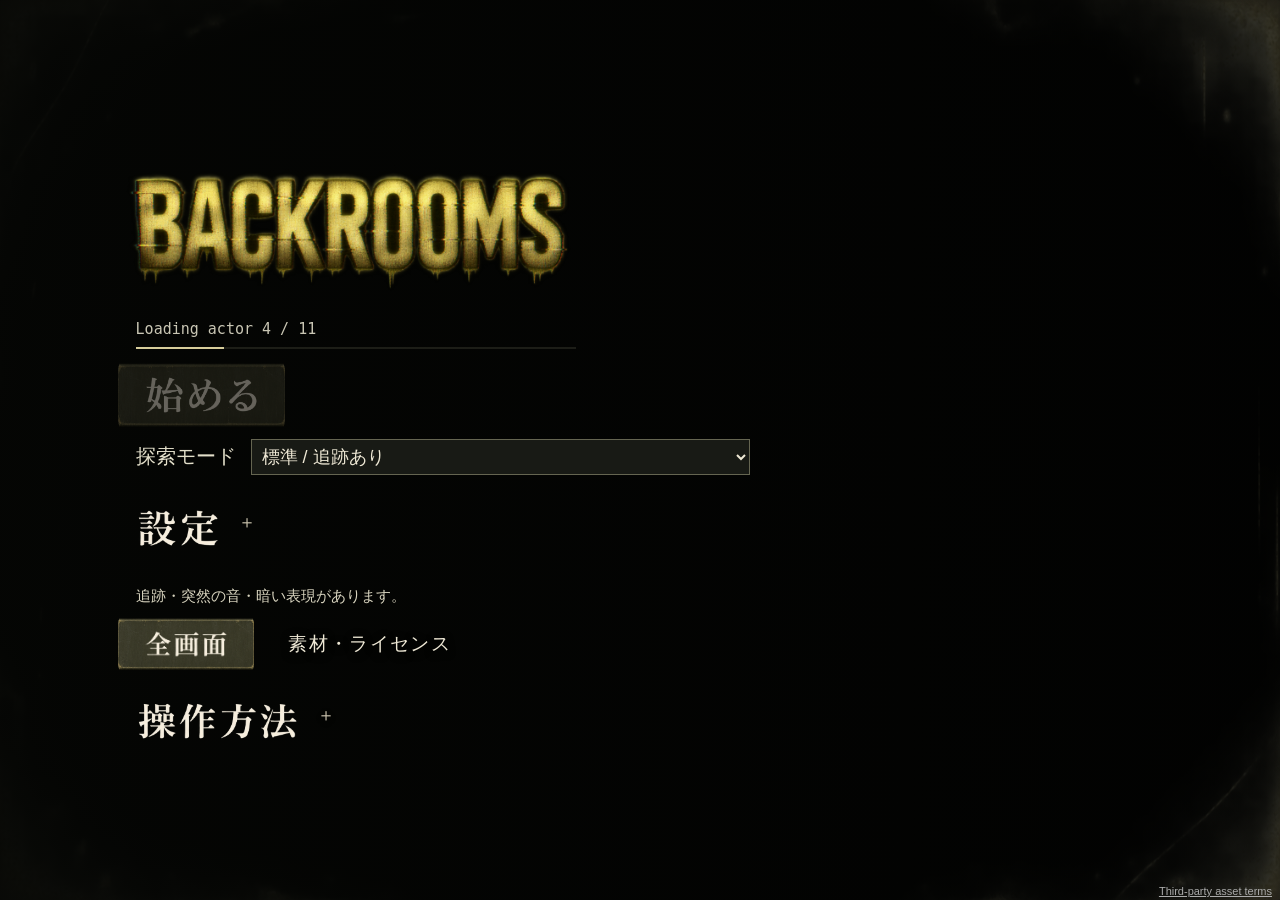
==== commit 12319c1c: "Link warning attribution in in-game credits" ====
--- a/index.html
+++ b/index.html
@@ -177,6 +177,7 @@
         <li><a href="https://freesound.org/people/toddcircle/sounds/442370/" target="_blank" rel="noopener noreferrer">squeaky metal locker open close</a><span>toddcircle / CC0</span><small>ロッカーの開閉。1本の録音の前半と後半を再生。</small></li>
         <li><span>Pixabay の音源4点</span><span>Pixabay Content License</span><small>The stone falls to the ground（胸像・穴）、flesh growing horror / tanweraman（変貌）、heartbeat tense / pwlpl（心拍）、horror suspense hiding heartbeat loop / yarzur_ofc（追跡中）。無加工。単体での再配布は不可。</small></li>
       </ul>
+      <p>Warning sound: <a href="https://freesound.org/people/SamsterBirdies/sounds/581604/" target="_blank" rel="noopener">Beep error 2</a> by SamsterBirdies (CC0). <a href="CREDITS.md" target="_blank" rel="noopener">Full credits</a></p>
       <p><a href="https://creativecommons.org/licenses/by/4.0/" target="_blank" rel="noopener noreferrer">CC BY 4.0 ↗</a> · <a href="https://sketchfab.com/licenses" target="_blank" rel="noopener noreferrer">Sketchfab license ↗</a><br>音には上記の既存素材を使用しています。詳細は AUDIO.md を参照してください。</p>
       <button id="credits-close">閉じる</button>
     </div>
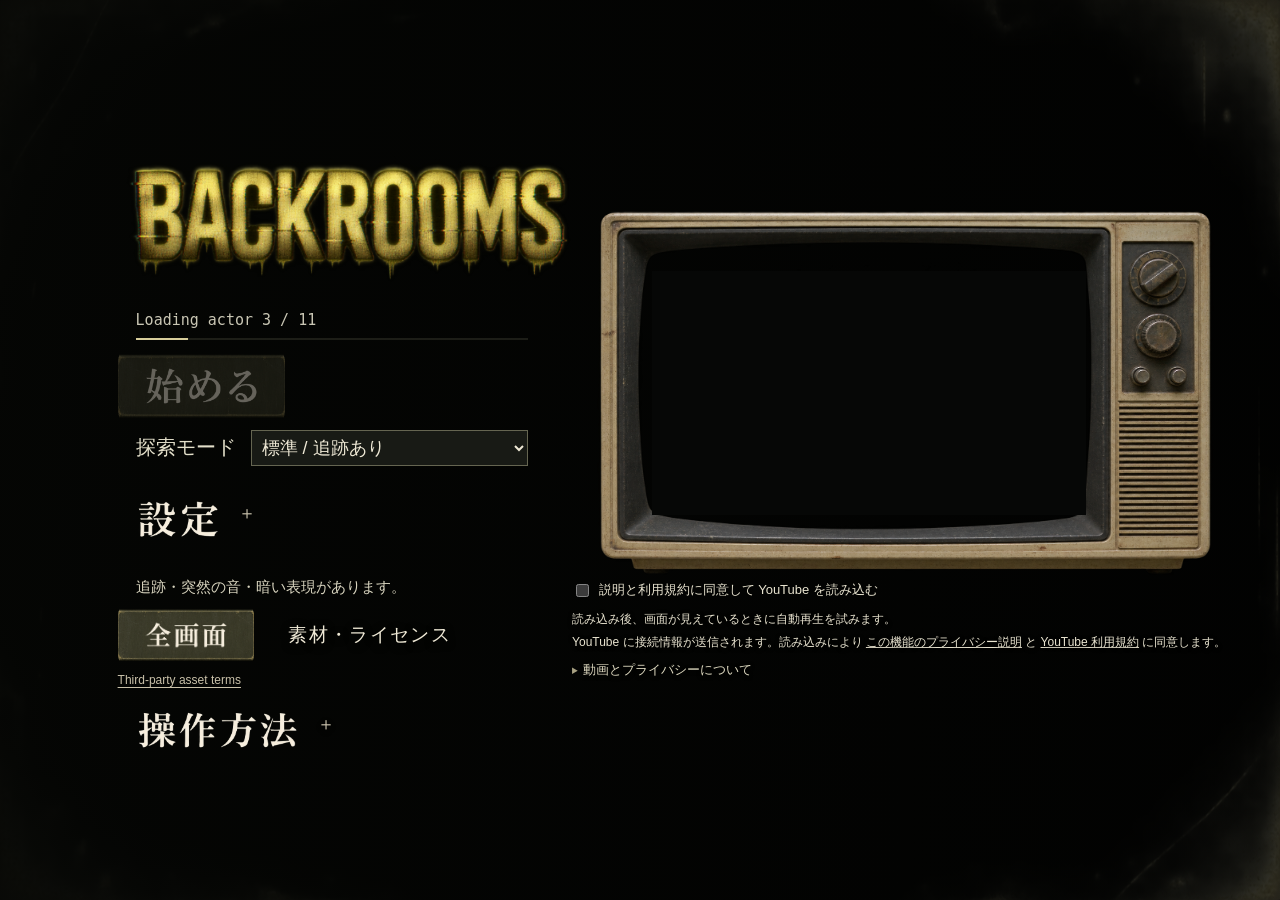
==== commit 080c88d1: "Add visible YouTube player to title screen" ====
--- a/index.html
+++ b/index.html
@@ -15,6 +15,7 @@
   <link rel="stylesheet" href="ui-skin.css">
   <link rel="stylesheet" href="ui-art.css">
   <link rel="stylesheet" href="ui-frames.css">
+  <link rel="stylesheet" href="title-music.css">
   <link rel="icon" href="data:,">
 </head>
 <body>
@@ -101,6 +102,7 @@
         </details>
         <p class="warning">追跡・突然の音・暗い表現があります。</p>
         <div class="intro-footer"><button id="fullscreen-menu" class="text-button" type="button">全画面</button><button id="credits-open" class="text-button">素材・ライセンス</button></div>
+        <a class="asset-terms-link" href="ASSET-TERMS.md" target="_blank" rel="noopener">Third-party asset terms</a>
         <div id="fullscreen-status" role="status" aria-live="polite"></div>
         <div id="error" role="alert"></div>
       </div>
@@ -133,6 +135,7 @@
       <button id="fullscreen-pause" class="secondary" type="button">全画面</button>
       <button id="retry-pause" class="secondary">最初からやり直す</button>
       <button id="title-pause" class="text-button">タイトルへ</button>
+      <a class="youtube-privacy-link" href="youtube-privacy.html" target="_blank" rel="noopener">YouTube 音楽とプライバシー</a>
       <div class="pause-help"><span><kbd>WASD</kbd> 移動</span><span><kbd>SHIFT</kbd> 走る</span><span><kbd>E</kbd> 調べる・拾う</span><span><kbd>F</kbd> ライト</span><span><kbd>1–4</kbd> 選択 <kbd>Q</kbd> 使用</span><span><kbd>I</kbd> 持ち物</span><span><kbd>TAB</kbd> 探索記録</span></div>
       <p class="warning">やり直し・タイトルへ戻ると、今回の探索はリセットされます。<br>マウスが固定されないときはドラッグ、または矢印キーで視点を操作。</p>
     </div>
@@ -185,6 +188,7 @@
   <noscript><div class="noscript">JavaScript が無効です。このゲームを遊ぶには、ブラウザーの JavaScript を有効にしてください。</div></noscript>
   <script type="module" src="game.js"></script>
   <script type="module" src="ui-art.js"></script>
-<a href="ASSET-TERMS.md" style="position:fixed;bottom:3px;right:8px;font-size:11px;color:#aaa;z-index:50" target="_blank" rel="noopener">Third-party asset terms</a>
+  <script type="module" src="title-music.js"></script>
+
 </body>
 </html>
--- a/title-music.css
+++ b/title-music.css
@@ -0,0 +1,28 @@
+/* The image sits behind the rectangular player, never over its controls. */
+#menu { gap: clamp(16px, 2vw, 32px); }
+#menu .title-layout { flex: 1 1 450px; min-width: 0; }
+.title-music { flex: 0 1 700px; width: min(700px, 100%); min-width: 0; margin: auto 1vw auto 0; color: #e8e3cf; }
+.title-music-cabinet {
+  box-sizing: border-box; width: 100%;
+  padding: 9% 23% 9% 12%;
+  background: url('assets/ui/title-crt-frame.png') center / 100% 100% no-repeat;
+}
+.title-music-screen { width: 100%; min-width: 200px; min-height: 200px; aspect-ratio: 16 / 9; background: #060706; }
+.title-music-screen iframe { display: block; width: 100%; height: 100%; border: 0; }
+.title-music-consent { display: flex; align-items: flex-start; gap: .5em; padding: 5px 0; font-size: 13px; line-height: 1.5; cursor: pointer; }
+.title-music-consent input { flex: none; margin-top: .3em; accent-color: #cfc29b; }
+.title-music-status, .title-music-notice, .title-music-privacy { margin: 5px 0; font-size: 12px; line-height: 1.5; text-shadow: 0 1px 4px #000; }
+.title-music-privacy summary { font-size: 13px !important; padding: 4px 0 !important; letter-spacing: 0 !important; }
+.title-music-privacy p { max-width: 60em; }
+.title-music-notice a, .title-music-privacy a { color: #e8e3cf; }
+@media (max-width: 900px), (max-height: 600px) {
+  #menu { flex-direction: column; align-items: center; justify-content: flex-start; }
+  #menu .title-layout { flex: none; margin: 0 auto; }
+  .title-music { order: -1; flex: none; margin: 0 auto; }
+}
+@media (max-width: 350px) {
+  #menu { padding-inline: 0; }
+  .title-music { min-width: 0; }
+}
+
+#menu .asset-terms-link, #pause .youtube-privacy-link { color: #c9c1a9; font-size: 12px; text-underline-offset: 3px; }
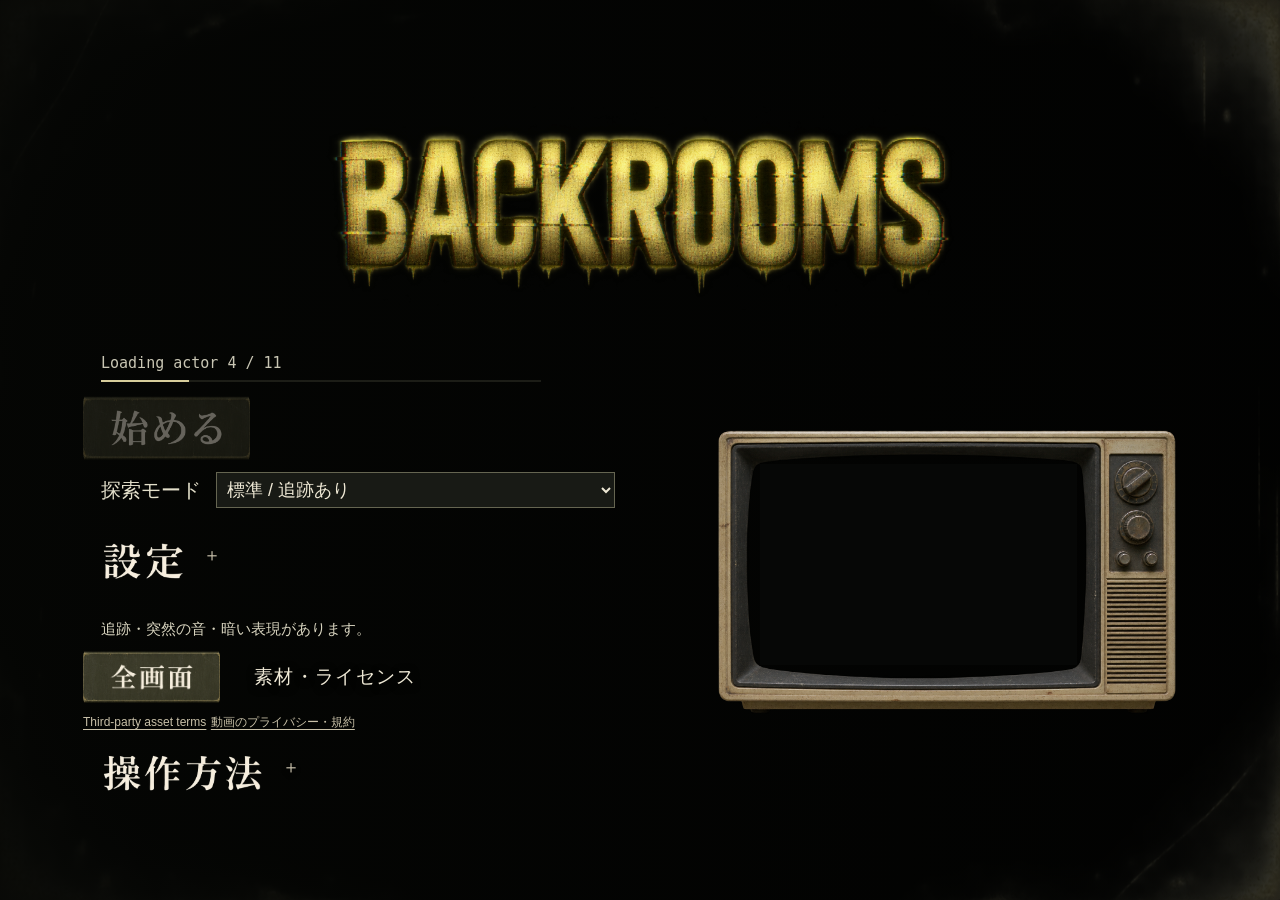
==== commit 22d78bc5: "Refine title screen and simplify player" ====
--- a/index.html
+++ b/index.html
@@ -84,10 +84,10 @@
   </div>
 
   <section id="menu" class="overlay menu-overlay" aria-labelledby="game-title">
+    <h2 id="game-title"><img class="title-logo" src="assets/title-logo.png" alt="BACKROOMS"><em>落ちた先</em></h2>
     <div class="title-layout">
       <div class="panel intro">
         <div class="intro-header"><span class="eyebrow">LEVEL 0 / 所在不明</span><span class="archive-mark">記録 001</span></div>
-        <h2 id="game-title"><img class="title-logo" src="assets/title-logo.png" alt="BACKROOMS"><em>落ちた先</em></h2>
         <div class="load" role="status"><span id="load-label">空間を読み込み中…</span><div><i id="load-fill"></i></div></div>
         <button id="start" class="primary-action" disabled>始める</button>
         <div class="play-mode"><label for="difficulty">探索モード</label><select id="difficulty"><option value="normal">標準 / 追跡あり</option><option value="easy">やさしい / 敵がゆっくり</option><option value="explore">探索 / 敵なし</option></select></div>
@@ -102,7 +102,7 @@
         </details>
         <p class="warning">追跡・突然の音・暗い表現があります。</p>
         <div class="intro-footer"><button id="fullscreen-menu" class="text-button" type="button">全画面</button><button id="credits-open" class="text-button">素材・ライセンス</button></div>
-        <a class="asset-terms-link" href="ASSET-TERMS.md" target="_blank" rel="noopener">Third-party asset terms</a>
+        <a class="asset-terms-link" href="ASSET-TERMS.md" target="_blank" rel="noopener">Third-party asset terms</a> <a class="youtube-privacy-link" href="youtube-privacy.html" target="_blank" rel="noopener">動画のプライバシー・規約</a>
         <div id="fullscreen-status" role="status" aria-live="polite"></div>
         <div id="error" role="alert"></div>
       </div>
--- a/title-music.css
+++ b/title-music.css
@@ -1,13 +1,24 @@
 /* The image sits behind the rectangular player, never over its controls. */
 #menu { gap: clamp(16px, 2vw, 32px); }
 #menu .title-layout { flex: 1 1 450px; min-width: 0; }
-.title-music { flex: 0 1 700px; width: min(700px, 100%); min-width: 0; margin: auto 1vw auto 0; color: #e8e3cf; }
+.title-music { flex: 0 1 500px; width: min(500px, 100%); min-width: 0; margin: auto 1vw auto 0; color: #e8e3cf; }
 .title-music-cabinet {
-  box-sizing: border-box; width: 100%;
-  padding: 9% 23% 9% 12%;
+  position: relative;
+  box-sizing: border-box;
+  width: 100%;
+  aspect-ratio: 1672 / 941;
+  min-height: 284px;
   background: url('assets/ui/title-crt-frame.png') center / 100% 100% no-repeat;
 }
-.title-music-screen { width: 100%; min-width: 200px; min-height: 200px; aspect-ratio: 16 / 9; background: #060706; }
+/* This rectangle stays inside the curved transparent window at all four corners.
+   The cabinet grows taller on narrow screens to keep the player at least 200px high. */
+.title-music-screen {
+  position: absolute;
+  left: 12.6%; top: 12%;
+  width: 63.3%; height: 70.8%;
+  min-width: 200px; min-height: 200px;
+  background: #060706;
+}
 .title-music-screen iframe { display: block; width: 100%; height: 100%; border: 0; }
 .title-music-consent { display: flex; align-items: flex-start; gap: .5em; padding: 5px 0; font-size: 13px; line-height: 1.5; cursor: pointer; }
 .title-music-consent input { flex: none; margin-top: .3em; accent-color: #cfc29b; }
@@ -20,9 +31,37 @@
   #menu .title-layout { flex: none; margin: 0 auto; }
   .title-music { order: -1; flex: none; margin: 0 auto; }
 }
+/* On narrow screens, use the image's transparent margins to retain a full
+   200px-wide rectangle inside the window without clipping the TV housing. */
+@media (max-width: 500px) {
+  .title-music-cabinet { background-size: 104% 100%; background-position: left center; }
+  .title-music-screen { left: 13%; }
+}
 @media (max-width: 350px) {
   #menu { padding-inline: 0; }
   .title-music { min-width: 0; }
 }
 
-#menu .asset-terms-link, #pause .youtube-privacy-link { color: #c9c1a9; font-size: 12px; text-underline-offset: 3px; }
+#menu .asset-terms-link, #menu .youtube-privacy-link, #pause .youtube-privacy-link { color: #c9c1a9; font-size: 12px; text-underline-offset: 3px; }
+
+/* Center the title independently of the controls and TV. */
+#menu {
+  display: grid;
+  grid-template-columns: minmax(0, 550px) minmax(0, 500px);
+  grid-template-rows: auto auto;
+  justify-content: center;
+  align-content: center;
+  align-items: center;
+  column-gap: clamp(24px, 5vw, 72px);
+  row-gap: 20px;
+}
+#menu #game-title { grid-column: 1 / -1; justify-self: center; width: min(700px, 100%); margin: 0; text-align: center; }
+#menu #game-title .title-logo { width: 100%; max-height: 24vh; object-position: center; }
+#menu .title-layout { grid-column: 1; width: 100%; margin: 0; }
+#menu .title-music { grid-column: 2; width: 100%; margin: 0; }
+@media (max-width: 900px), (max-height: 600px) {
+  #menu { display: flex; flex-direction: column; align-items: center; justify-content: flex-start; gap: 20px; }
+  #menu #game-title { order: 0; flex: none; }
+  #menu .title-layout { order: 2; flex: none; width: min(520px, 100%); margin: 0 auto; }
+  #menu .title-music { order: 1; flex: none; width: min(500px, 100%); margin: 0 auto; }
+}
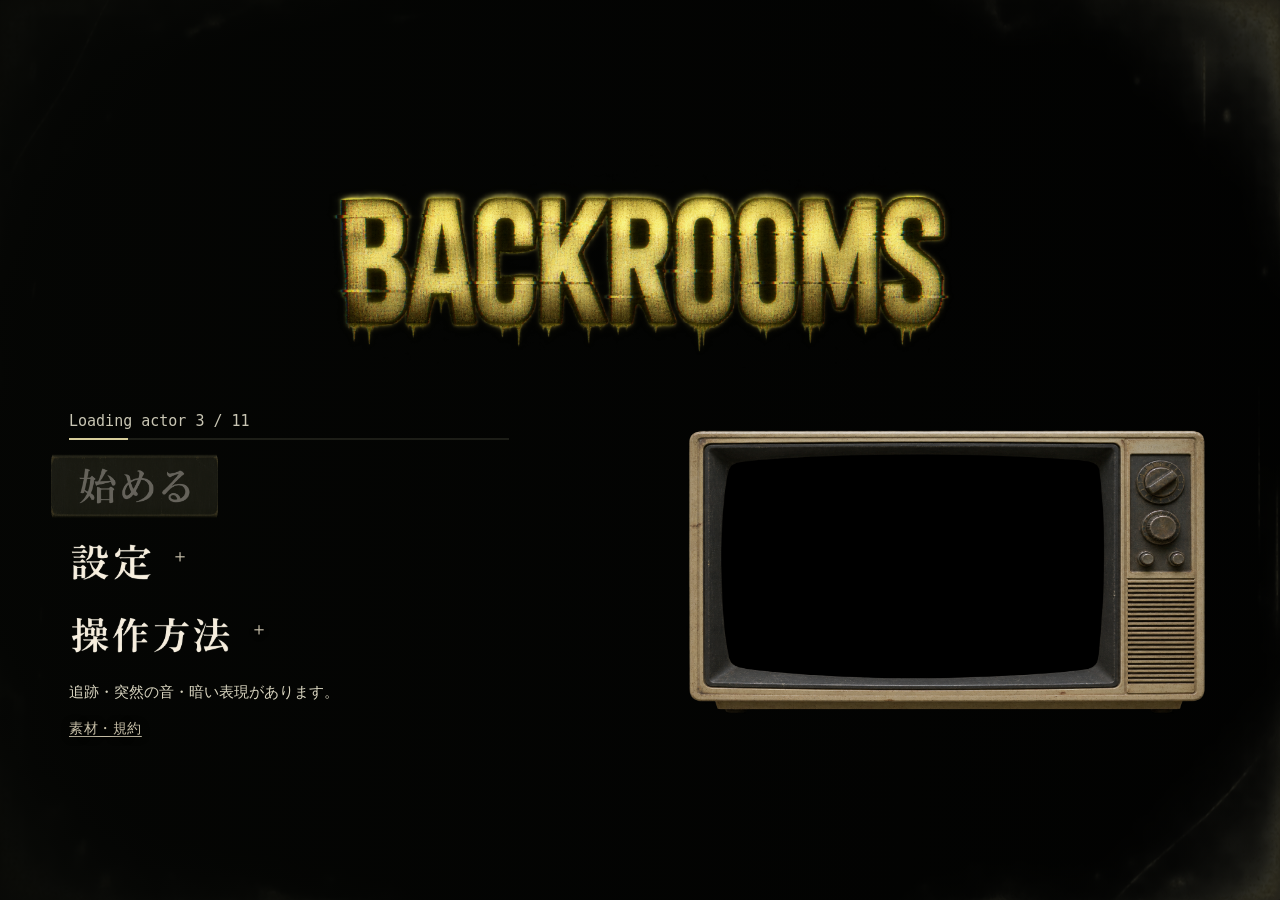
==== commit 54da70d3: "Simplify title screen navigation" ====
--- a/index.html
+++ b/index.html
@@ -90,20 +90,17 @@
         <div class="intro-header"><span class="eyebrow">LEVEL 0 / 所在不明</span><span class="archive-mark">記録 001</span></div>
         <div class="load" role="status"><span id="load-label">空間を読み込み中…</span><div><i id="load-fill"></i></div></div>
         <button id="start" class="primary-action" disabled>始める</button>
-        <div class="play-mode"><label for="difficulty">探索モード</label><select id="difficulty"><option value="normal">標準 / 追跡あり</option><option value="easy">やさしい / 敵がゆっくり</option><option value="explore">探索 / 敵なし</option></select></div>
         <details class="settings-guide">
           <summary>設定</summary>
+          <div class="play-mode"><label for="difficulty">探索モード</label><select id="difficulty"><option value="normal">標準 / 追跡あり</option><option value="easy">やさしい / 敵がゆっくり</option><option value="explore">探索 / 敵なし</option></select></div>
           <div class="options" aria-label="プレイ設定">
             <label for="quality">画質<select id="quality"><option value="high">標準</option><option value="low">軽量 / 動作優先</option></select></label>
             <label for="volume" class="volume-option">音量<input id="volume" type="range" min="0" max="100" value="65"></label>
             <a href="audio-settings.html" target="_blank" rel="noopener">音ごとの音量を調整・試聴</a>
             <label class="check" for="motion"><input id="motion" type="checkbox"><span>揺れ・点滅を有効にする<small>苦手な方はオフのまま</small></span></label>
           </div>
+          <div class="settings-fullscreen"><button id="fullscreen-menu" class="text-button" type="button">全画面</button><div id="fullscreen-status" role="status" aria-live="polite"></div></div>
         </details>
-        <p class="warning">追跡・突然の音・暗い表現があります。</p>
-        <div class="intro-footer"><button id="fullscreen-menu" class="text-button" type="button">全画面</button><button id="credits-open" class="text-button">素材・ライセンス</button></div>
-        <a class="asset-terms-link" href="ASSET-TERMS.md" target="_blank" rel="noopener">Third-party asset terms</a> <a class="youtube-privacy-link" href="youtube-privacy.html" target="_blank" rel="noopener">動画のプライバシー・規約</a>
-        <div id="fullscreen-status" role="status" aria-live="polite"></div>
         <div id="error" role="alert"></div>
       </div>
 
@@ -122,6 +119,8 @@
           <p>視点はマウスまたは <kbd>↑</kbd> <kbd>↓</kbd> <kbd>←</kbd> <kbd>→</kbd>。マウスが固定されないときは画面を押したままドラッグ。</p>
         </details>
       </details>
+      <p class="warning menu-warning">追跡・突然の音・暗い表現があります。</p>
+      <div class="menu-legal"><button id="credits-open" class="text-button" type="button">素材・規約</button></div>
     </div>
     <div class="corner" aria-hidden="true">蛍光灯の音だけが、続いている。</div>
   </section>
@@ -157,7 +156,8 @@
     <div class="panel credits-panel">
       
       <h2 id="credits-title">素材・ライセンス</h2>
-      <p class="license-warning">本作は端末内だけで利用する非公開プロトタイプです。<br>素材ファイルを含むフォルダーを公開・配布しないでください。</p>
+      <p class="credits-terms"><a href="ASSET-TERMS.md" target="_blank" rel="noopener">素材の利用条件</a> ・ <a href="youtube-privacy.html" target="_blank" rel="noopener">動画のプライバシー・規約</a></p>
+      <p class="license-warning">素材ごとに利用条件が異なります。出典と利用条件をご確認ください。</p>
       <ul>
         <li><a href="https://sketchfab.com/3d-models/backrooms-vr-1a5c397f0a43408fa38b09ea5c041149" target="_blank" rel="noopener noreferrer">Backrooms VR</a><span>VTX / CC BY 4.0</span><small>部屋・壁・床・天井・照明の立体形状と材質を使用。配置境界と接続口を加工し、既存の扉も再利用。</small></li>
         <li><a href="https://sketchfab.com/3d-models/backrooms-vr-room-baked-b3dc718ea39248feb0120f1c6171419d" target="_blank" rel="noopener noreferrer">Backrooms VR room [Baked]</a><span>abhayexe / Sketchfab Standard</span><small>元の部屋と床の窪みを保持して配置。上部通路を歩行。展示・配布前に利用条件を確認。</small></li>
--- a/title-music.css
+++ b/title-music.css
@@ -1,23 +1,25 @@
 /* The image sits behind the rectangular player, never over its controls. */
 #menu { gap: clamp(16px, 2vw, 32px); }
 #menu .title-layout { flex: 1 1 450px; min-width: 0; }
-.title-music { flex: 0 1 500px; width: min(500px, 100%); min-width: 0; margin: auto 1vw auto 0; color: #e8e3cf; }
+.title-music { flex: 0 1 564px; width: min(564px, 100%); min-width: 0; margin: auto 1vw auto 0; color: #e8e3cf; }
 .title-music-cabinet {
   position: relative;
   box-sizing: border-box;
   width: 100%;
-  aspect-ratio: 1672 / 941;
+  aspect-ratio: 564 / 284;
   min-height: 284px;
-  background: url('assets/ui/title-crt-frame.png') center / 100% 100% no-repeat;
 }
+.title-music-cabinet::before, .title-music-cabinet::after { content: ''; position: absolute; pointer-events: none; }
+.title-music-cabinet::before { left: 10%; top: 9%; width: 68%; height: 79%; background: #000; }
+.title-music-cabinet::after { inset: 0; background: url('assets/ui/title-crt-frame.png') center / 100% 100% no-repeat; }
 /* This rectangle stays inside the curved transparent window at all four corners.
    The cabinet grows taller on narrow screens to keep the player at least 200px high. */
 .title-music-screen {
   position: absolute;
-  left: 12.6%; top: 12%;
-  width: 63.3%; height: 70.8%;
+  z-index: 1; left: 12.6%; top: 47.4%; transform: translateY(-50%);
+  width: 63.3%; aspect-ratio: 16 / 9;
   min-width: 200px; min-height: 200px;
-  background: #060706;
+  background: #000;
 }
 .title-music-screen iframe { display: block; width: 100%; height: 100%; border: 0; }
 .title-music-consent { display: flex; align-items: flex-start; gap: .5em; padding: 5px 0; font-size: 13px; line-height: 1.5; cursor: pointer; }
@@ -34,7 +36,7 @@
 /* On narrow screens, use the image's transparent margins to retain a full
    200px-wide rectangle inside the window without clipping the TV housing. */
 @media (max-width: 500px) {
-  .title-music-cabinet { background-size: 104% 100%; background-position: left center; }
+  .title-music-cabinet::after { background-size: 104% 100%; background-position: left center; }
   .title-music-screen { left: 13%; }
 }
 @media (max-width: 350px) {
@@ -47,10 +49,11 @@
 /* Center the title independently of the controls and TV. */
 #menu {
   display: grid;
-  grid-template-columns: minmax(0, 550px) minmax(0, 500px);
+  grid-template-columns: minmax(0, 550px) 564px;
   grid-template-rows: auto auto;
   justify-content: center;
-  align-content: center;
+  align-content: start; /* Safe fallback for browsers without safe alignment. */
+  align-content: safe center;
   align-items: center;
   column-gap: clamp(24px, 5vw, 72px);
   row-gap: 20px;
@@ -63,5 +66,20 @@
   #menu { display: flex; flex-direction: column; align-items: center; justify-content: flex-start; gap: 20px; }
   #menu #game-title { order: 0; flex: none; }
   #menu .title-layout { order: 2; flex: none; width: min(520px, 100%); margin: 0 auto; }
-  #menu .title-music { order: 1; flex: none; width: min(500px, 100%); margin: 0 auto; }
+  #menu .title-music { order: 1; flex: none; width: min(564px, 100%); margin: 0 auto; }
 }
+
+/* Keep the primary title actions together and secondary information discreet. */
+#menu .title-layout { gap: 2px; }
+#menu .intro:has(#start:not(:disabled)) .load { display: none; }
+#menu .settings-guide .play-mode { flex-wrap: wrap; gap: 8px 14px; margin: 14px 0; }
+#menu .settings-guide .play-mode select { flex: 1 1 190px; width: auto; min-width: 0; }
+#menu .settings-fullscreen { margin-top: 14px; }
+#menu .menu-warning { margin: 12px 18px 0; }
+#menu .menu-legal { margin: 6px 18px 0; }
+#menu .menu-legal #credits-open { min-height: 32px; padding: 4px 0; margin: 0; font: 14px/1.6 "Yu Mincho", serif; letter-spacing: .04em; color: #c9c1a9; text-decoration: underline; text-underline-offset: 3px; }
+#credits .credits-terms { font-size: 14px; line-height: 1.7; }
+@media (max-width: 900px), (max-height: 600px) {
+  #menu .title-layout { order: 1; }
+  #menu .title-music { order: 2; }
+}
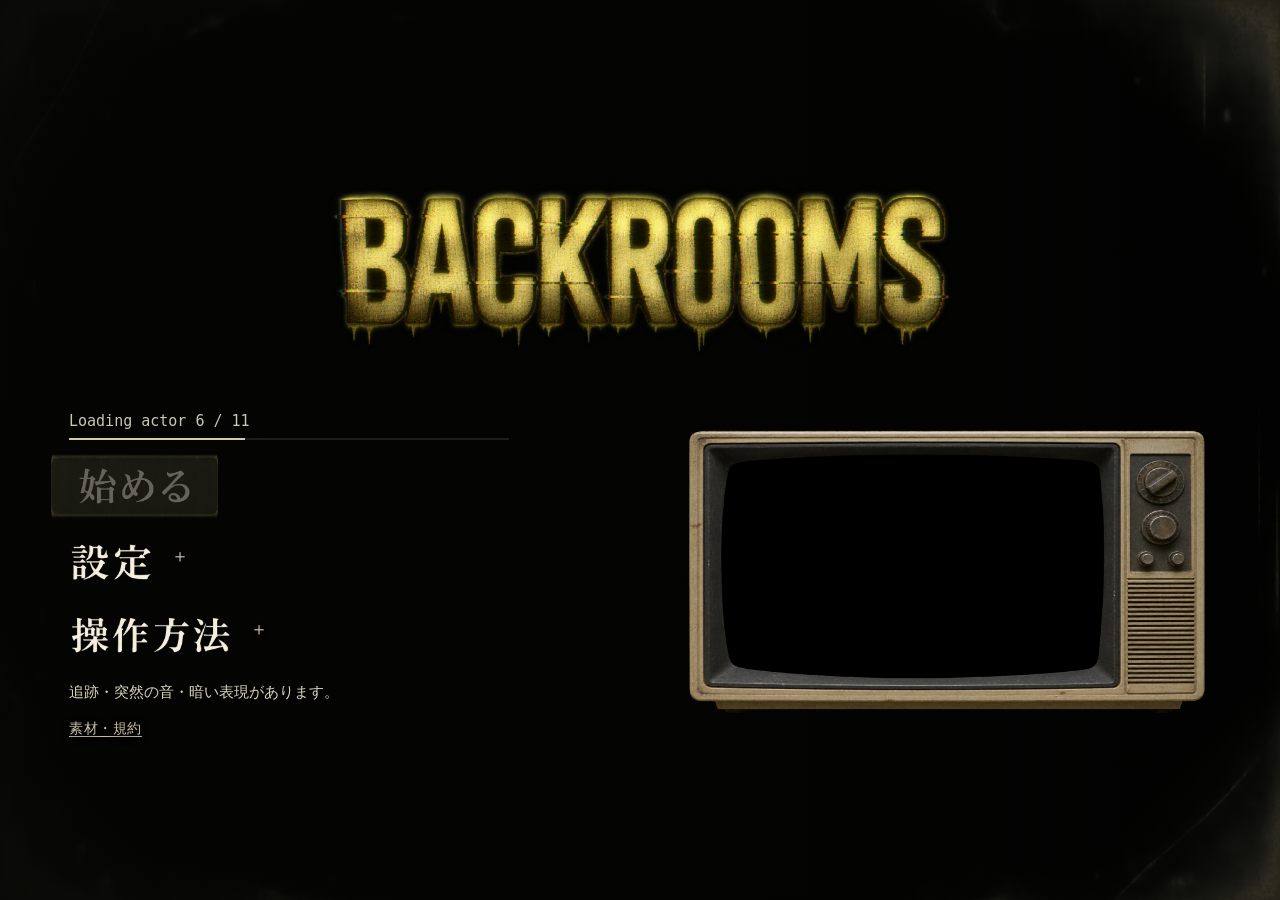
==== commit dee59cca: "Lighten title rendering and startup asset loading" ====
--- a/index.html
+++ b/index.html
@@ -22,8 +22,8 @@
   <canvas id="view" aria-label="バックルーム探索ゲームの3D画面">このゲームは WebGL 対応のブラウザーが必要です。</canvas>
   <div id="vignette" aria-hidden="true"></div>
   <div id="grain" aria-hidden="true"></div>
-  <img id="film" src="assets/ui/film.png" alt="" aria-hidden="true">
-  <img id="locker-view" src="assets/ui/locker.png" alt="" aria-hidden="true">
+  <img id="film" src="assets/ui/film-lite.webp" alt="" aria-hidden="true">
+  <img id="locker-view" src="assets/ui/locker-lite.webp" alt="" aria-hidden="true">
   <div id="danger" aria-hidden="true"></div>
   <div id="struggle" hidden role="status" aria-live="assertive">
     <strong id="struggle-title">振りほどけ！</strong>
@@ -84,7 +84,7 @@
   </div>
 
   <section id="menu" class="overlay menu-overlay" aria-labelledby="game-title">
-    <h2 id="game-title"><img class="title-logo" src="assets/title-logo.png" alt="BACKROOMS"><em>落ちた先</em></h2>
+    <h2 id="game-title"><img class="title-logo" src="assets/title-logo-lite.webp" alt="BACKROOMS"><em>落ちた先</em></h2>
     <div class="title-layout">
       <div class="panel intro">
         <div class="intro-header"><span class="eyebrow">LEVEL 0 / 所在不明</span><span class="archive-mark">記録 001</span></div>
--- a/ui-art.css
+++ b/ui-art.css
@@ -1,26 +1,26 @@
 /* Approved original PNG sheets: CSS windows only, no pixel alteration. */
-.art-start{--art:url("assets/ui/approved/backrooms-menu-eight-labels-preview.png");--aw:392;--ah:136;--bx:49.68354%;--by:5.78571%;--bw:261.22449%;--bh:1129.41176%;}
-.art-resume{--art:url("assets/ui/approved/backrooms-menu-eight-labels-preview.png");--aw:275;--ah:133;--bx:50.06676%;--by:19.67213%;--bw:372.36364%;--bh:1154.88722%;}
-.art-settings{--art:url("assets/ui/approved/backrooms-menu-eight-labels-preview.png");--aw:273;--ah:130;--bx:50.19973%;--by:33.35704%;--bw:375.09158%;--bh:1181.53846%;}
-.art-help{--art:url("assets/ui/approved/backrooms-menu-eight-labels-preview.png");--aw:518;--ah:127;--bx:49.80237%;--by:46.41590%;--bw:197.68340%;--bh:1209.44882%;}
-.art-back{--art:url("assets/ui/approved/backrooms-menu-eight-labels-preview.png");--aw:237;--ah:127;--bx:49.55527%;--by:58.97800%;--bw:432.06751%;--bh:1209.44882%;}
-.art-fullscreen{--art:url("assets/ui/approved/backrooms-menu-eight-labels-preview.png");--aw:391;--ah:129;--bx:49.92101%;--by:71.35750%;--bw:261.89258%;--bh:1190.69767%;}
-.art-title{--art:url("assets/ui/approved/backrooms-menu-eight-labels-preview.png");--aw:564;--ah:119;--bx:50.00000%;--by:83.48624%;--bw:181.56028%;--bh:1290.75630%;}
-.art-retry{--art:url("assets/ui/approved/backrooms-menu-eight-labels-preview.png");--aw:467;--ah:128;--bx:50.62837%;--by:95.52557%;--bw:219.27195%;--bh:1200.00000%;}
-.art-high{--art:url("assets/ui/approved/backrooms-menu-options-preview.png");--aw:161;--ah:164;--bx:49.94206%;--by:4.22741%;--bw:636.02484%;--bh:936.58537%;}
-.art-medium{--art:url("assets/ui/approved/backrooms-menu-options-preview.png");--aw:149;--ah:157;--bx:50.28571%;--by:22.91516%;--bw:687.24832%;--bh:978.34395%;}
-.art-low{--art:url("assets/ui/approved/backrooms-menu-options-preview.png");--aw:169;--ah:158;--bx:49.94152%;--by:40.92888%;--bw:605.91716%;--bh:972.15190%;}
-.art-on{--art:url("assets/ui/approved/backrooms-menu-options-preview.png");--aw:282;--ah:140;--bx:50.26954%;--by:59.02579%;--bw:363.12057%;--bh:1097.14286%;}
-.art-off{--art:url("assets/ui/approved/backrooms-menu-options-preview.png");--aw:277;--ah:139;--bx:49.93307%;--by:76.23479%;--bw:369.67509%;--bh:1105.03597%;}
-.art-selected{--art:url("assets/ui/approved/backrooms-menu-options-preview.png");--aw:464;--ah:154;--bx:50.35714%;--by:94.21129%;--bw:220.68966%;--bh:997.40260%;}
-.art-volume{--art:url("assets/ui/approved/backrooms-settings-controls-clear-labels-alpha-v2.png");--aw:237;--ah:120;--bx:49.93647%;--by:4.37853%;--bw:432.06751%;--bh:1280.00000%;}
-.art-quality{--art:url("assets/ui/approved/backrooms-settings-controls-clear-labels-alpha-v2.png");--aw:237;--ah:118;--bx:50.06353%;--by:17.98307%;--bw:432.06751%;--bh:1301.69492%;}
-.art-controls{--art:url("assets/ui/approved/backrooms-settings-controls-clear-labels-alpha-v2.png");--aw:467;--ah:114;--bx:49.91023%;--by:31.15331%;--bw:219.27195%;--bh:1347.36842%;}
-.art-move{--art:url("assets/ui/approved/backrooms-settings-controls-clear-labels-alpha-v2.png");--aw:239;--ah:113;--bx:50.06369%;--by:43.71047%;--bw:428.45188%;--bh:1359.29204%;}
-.art-look{--art:url("assets/ui/approved/backrooms-settings-controls-clear-labels-alpha-v2.png");--aw:466;--ah:115;--bx:50.00000%;--by:56.22801%;--bw:219.74249%;--bh:1335.65217%;}
-.art-run{--art:url("assets/ui/approved/backrooms-settings-controls-clear-labels-alpha-v2.png");--aw:227;--ah:121;--bx:50.06274%;--by:68.55124%;--bw:451.10132%;--bh:1269.42149%;}
-.art-items{--art:url("assets/ui/approved/backrooms-settings-controls-clear-labels-alpha-v2.png");--aw:650;--ah:119;--bx:50.26738%;--by:81.15737%;--bw:157.53846%;--bh:1290.75630%;}
-.art-success{--art:url("assets/ui/approved/backrooms-settings-controls-clear-labels-alpha-v2.png");--aw:470;--ah:116;--bx:49.81949%;--by:94.29577%;--bw:217.87234%;--bh:1324.13793%;}
+.art-start{--art:url("assets/ui/approved/backrooms-menu-eight-labels-preview-lite.webp");--aw:392;--ah:136;--bx:49.68354%;--by:5.78571%;--bw:261.22449%;--bh:1129.41176%;}
+.art-resume{--art:url("assets/ui/approved/backrooms-menu-eight-labels-preview-lite.webp");--aw:275;--ah:133;--bx:50.06676%;--by:19.67213%;--bw:372.36364%;--bh:1154.88722%;}
+.art-settings{--art:url("assets/ui/approved/backrooms-menu-eight-labels-preview-lite.webp");--aw:273;--ah:130;--bx:50.19973%;--by:33.35704%;--bw:375.09158%;--bh:1181.53846%;}
+.art-help{--art:url("assets/ui/approved/backrooms-menu-eight-labels-preview-lite.webp");--aw:518;--ah:127;--bx:49.80237%;--by:46.41590%;--bw:197.68340%;--bh:1209.44882%;}
+.art-back{--art:url("assets/ui/approved/backrooms-menu-eight-labels-preview-lite.webp");--aw:237;--ah:127;--bx:49.55527%;--by:58.97800%;--bw:432.06751%;--bh:1209.44882%;}
+.art-fullscreen{--art:url("assets/ui/approved/backrooms-menu-eight-labels-preview-lite.webp");--aw:391;--ah:129;--bx:49.92101%;--by:71.35750%;--bw:261.89258%;--bh:1190.69767%;}
+.art-title{--art:url("assets/ui/approved/backrooms-menu-eight-labels-preview-lite.webp");--aw:564;--ah:119;--bx:50.00000%;--by:83.48624%;--bw:181.56028%;--bh:1290.75630%;}
+.art-retry{--art:url("assets/ui/approved/backrooms-menu-eight-labels-preview-lite.webp");--aw:467;--ah:128;--bx:50.62837%;--by:95.52557%;--bw:219.27195%;--bh:1200.00000%;}
+.art-high{--art:url("assets/ui/approved/backrooms-menu-options-preview-lite.webp");--aw:161;--ah:164;--bx:49.94206%;--by:4.22741%;--bw:636.02484%;--bh:936.58537%;}
+.art-medium{--art:url("assets/ui/approved/backrooms-menu-options-preview-lite.webp");--aw:149;--ah:157;--bx:50.28571%;--by:22.91516%;--bw:687.24832%;--bh:978.34395%;}
+.art-low{--art:url("assets/ui/approved/backrooms-menu-options-preview-lite.webp");--aw:169;--ah:158;--bx:49.94152%;--by:40.92888%;--bw:605.91716%;--bh:972.15190%;}
+.art-on{--art:url("assets/ui/approved/backrooms-menu-options-preview-lite.webp");--aw:282;--ah:140;--bx:50.26954%;--by:59.02579%;--bw:363.12057%;--bh:1097.14286%;}
+.art-off{--art:url("assets/ui/approved/backrooms-menu-options-preview-lite.webp");--aw:277;--ah:139;--bx:49.93307%;--by:76.23479%;--bw:369.67509%;--bh:1105.03597%;}
+.art-selected{--art:url("assets/ui/approved/backrooms-menu-options-preview-lite.webp");--aw:464;--ah:154;--bx:50.35714%;--by:94.21129%;--bw:220.68966%;--bh:997.40260%;}
+.art-volume{--art:url("assets/ui/approved/backrooms-settings-controls-clear-labels-alpha-v2-lite.webp");--aw:237;--ah:120;--bx:49.93647%;--by:4.37853%;--bw:432.06751%;--bh:1280.00000%;}
+.art-quality{--art:url("assets/ui/approved/backrooms-settings-controls-clear-labels-alpha-v2-lite.webp");--aw:237;--ah:118;--bx:50.06353%;--by:17.98307%;--bw:432.06751%;--bh:1301.69492%;}
+.art-controls{--art:url("assets/ui/approved/backrooms-settings-controls-clear-labels-alpha-v2-lite.webp");--aw:467;--ah:114;--bx:49.91023%;--by:31.15331%;--bw:219.27195%;--bh:1347.36842%;}
+.art-move{--art:url("assets/ui/approved/backrooms-settings-controls-clear-labels-alpha-v2-lite.webp");--aw:239;--ah:113;--bx:50.06369%;--by:43.71047%;--bw:428.45188%;--bh:1359.29204%;}
+.art-look{--art:url("assets/ui/approved/backrooms-settings-controls-clear-labels-alpha-v2-lite.webp");--aw:466;--ah:115;--bx:50.00000%;--by:56.22801%;--bw:219.74249%;--bh:1335.65217%;}
+.art-run{--art:url("assets/ui/approved/backrooms-settings-controls-clear-labels-alpha-v2-lite.webp");--aw:227;--ah:121;--bx:50.06274%;--by:68.55124%;--bw:451.10132%;--bh:1269.42149%;}
+.art-items{--art:url("assets/ui/approved/backrooms-settings-controls-clear-labels-alpha-v2-lite.webp");--aw:650;--ah:119;--bx:50.26738%;--by:81.15737%;--bw:157.53846%;--bh:1290.75630%;}
+.art-success{--art:url("assets/ui/approved/backrooms-settings-controls-clear-labels-alpha-v2-lite.webp");--aw:470;--ah:116;--bx:49.81949%;--by:94.29577%;--bw:217.87234%;--bh:1324.13793%;}
 
 .art-label { display:inline-block; height:var(--label-height,40px); width:calc(var(--label-height,40px) * var(--aw) / var(--ah)); max-width:100%; background-image:var(--art); background-position:var(--bx) var(--by); background-size:var(--bw) var(--bh); background-repeat:no-repeat; vertical-align:middle; }
 #menu .art-button,#pause .art-button,#result .art-button,#credits .art-button { font-size:0; line-height:1; }
--- a/ui-frames.css
+++ b/ui-frames.css
@@ -1,14 +1,14 @@
-/* Owner-approved five frame assets, original PNG bytes.
+/* Owner-approved frame assets, with lightweight copies for shared controls.
    Images provide surfaces only: native controls and live content remain. */
 #menu .settings-guide[open],#menu .briefing[open],#credits .credits-panel {
- background: url("assets/ui/frames/panel.png") center / 111.5% 123% no-repeat;
+ background: url("assets/ui/frames/panel-lite.webp") center / 111.5% 123% no-repeat;
  border:0; box-shadow:none; padding:28px 34px;
 }
 #menu .settings-guide[open]>summary,#menu .briefing[open]>summary { margin-bottom:12px; }
-#pause .panel { background:url("assets/ui/frames/panel.png") center / 111.5% 123% no-repeat; padding:32px 40px; }
+#pause .panel { background:url("assets/ui/frames/panel-lite.webp") center / 111.5% 123% no-repeat; padding:32px 40px; }
 #menu button.art-button,#pause button.art-button,#result button.art-button,
 #credits button.art-button,.inventory-overlay button,.intro-sequence button {
- background-image:url("assets/ui/frames/buttons.png");
+ background-image:url("assets/ui/frames/buttons-lite.webp");
  background-size:104.3% 369.4%; background-position:50% 7.4%; background-repeat:no-repeat;
  background-color:transparent!important; border:0!important; box-shadow:none;
  padding:12px 26px; min-width:140px; min-height:52px;
@@ -42,21 +42,21 @@
  -webkit-appearance:none;appearance:none;background:transparent;min-height:40px;height:40px;cursor:pointer;
 }
 #menu input[type="range"]::-webkit-slider-runnable-track,.intro-sequence input[type="range"]::-webkit-slider-runnable-track {
- height:14px;background:url("assets/ui/frames/slider.png") 50% 20.8% / 102.9% 635% no-repeat;border:0;border-radius:0;
+ height:14px;background:url("assets/ui/frames/slider-lite.webp") 50% 20.8% / 102.9% 635% no-repeat;border:0;border-radius:0;
 }
 #menu input[type="range"]::-webkit-slider-thumb,.intro-sequence input[type="range"]::-webkit-slider-thumb {
  -webkit-appearance:none;appearance:none;width:24px;height:36px;margin-top:-11px;border:0;border-radius:0;
- background:url("assets/ui/frames/slider.png") 27.8% 85.6% / 1054% 228% no-repeat;
+ background:url("assets/ui/frames/slider-lite.webp") 27.8% 85.6% / 1054% 228% no-repeat;
 }
 #menu input[type="range"]:focus-visible,.intro-sequence input[type="range"]:focus-visible { outline:2px solid #e8dbad;outline-offset:3px; }
 #menu input[type="range"]:focus-visible::-webkit-slider-thumb,.intro-sequence input[type="range"]:focus-visible::-webkit-slider-thumb {
  background-position:72.3% 85.6%;
 }
 #menu input[type="range"]::-moz-range-track,.intro-sequence input[type="range"]::-moz-range-track {
- height:14px;background:url("assets/ui/frames/slider.png") 50% 20.8% / 102.9% 635% no-repeat;border:0;
+ height:14px;background:url("assets/ui/frames/slider-lite.webp") 50% 20.8% / 102.9% 635% no-repeat;border:0;
 }
 #menu input[type="range"]::-moz-range-thumb,.intro-sequence input[type="range"]::-moz-range-thumb {
- width:24px;height:36px;border:0;background:url("assets/ui/frames/slider.png") 27.8% 85.6% / 1054% 228% no-repeat;
+ width:24px;height:36px;border:0;background:url("assets/ui/frames/slider-lite.webp") 27.8% 85.6% / 1054% 228% no-repeat;
 }
 @media(max-width:700px),(max-height:600px) {
  #menu .settings-guide[open],#menu .briefing[open],#pause .panel,#credits .credits-panel { padding:24px; }
@@ -68,7 +68,7 @@
 /* Explicit component selectors override their legacy button shorthand. */
 .inventory-overlay button.inventory-close,.inventory-overlay button.inventory-use,
 .intro-sequence button.intro-sequence-pause,.intro-sequence button.intro-sequence-skip,.intro-sequence button.intro-sequence-begin {
- color:#f0ead5; text-shadow:0 1px 3px #000; background-image:url("assets/ui/frames/buttons.png");
+ color:#f0ead5; text-shadow:0 1px 3px #000; background-image:url("assets/ui/frames/buttons-lite.webp");
  background-size:104.3% 369.4%;background-position:50% 7.4%;background-repeat:no-repeat;
 }
 .inventory-overlay button.inventory-close:hover,.inventory-overlay button.inventory-use:hover,
--- a/title-music.css
+++ b/title-music.css
@@ -11,7 +11,7 @@
 }
 .title-music-cabinet::before, .title-music-cabinet::after { content: ''; position: absolute; pointer-events: none; }
 .title-music-cabinet::before { left: 10%; top: 9%; width: 68%; height: 79%; background: #000; }
-.title-music-cabinet::after { inset: 0; background: url('assets/ui/title-crt-frame.png') center / 100% 100% no-repeat; }
+.title-music-cabinet::after { inset: 0; background: url('assets/ui/title-crt-frame-lite.webp') center / 100% 100% no-repeat; }
 /* This rectangle stays inside the curved transparent window at all four corners.
    The cabinet grows taller on narrow screens to keep the player at least 200px high. */
 .title-music-screen {
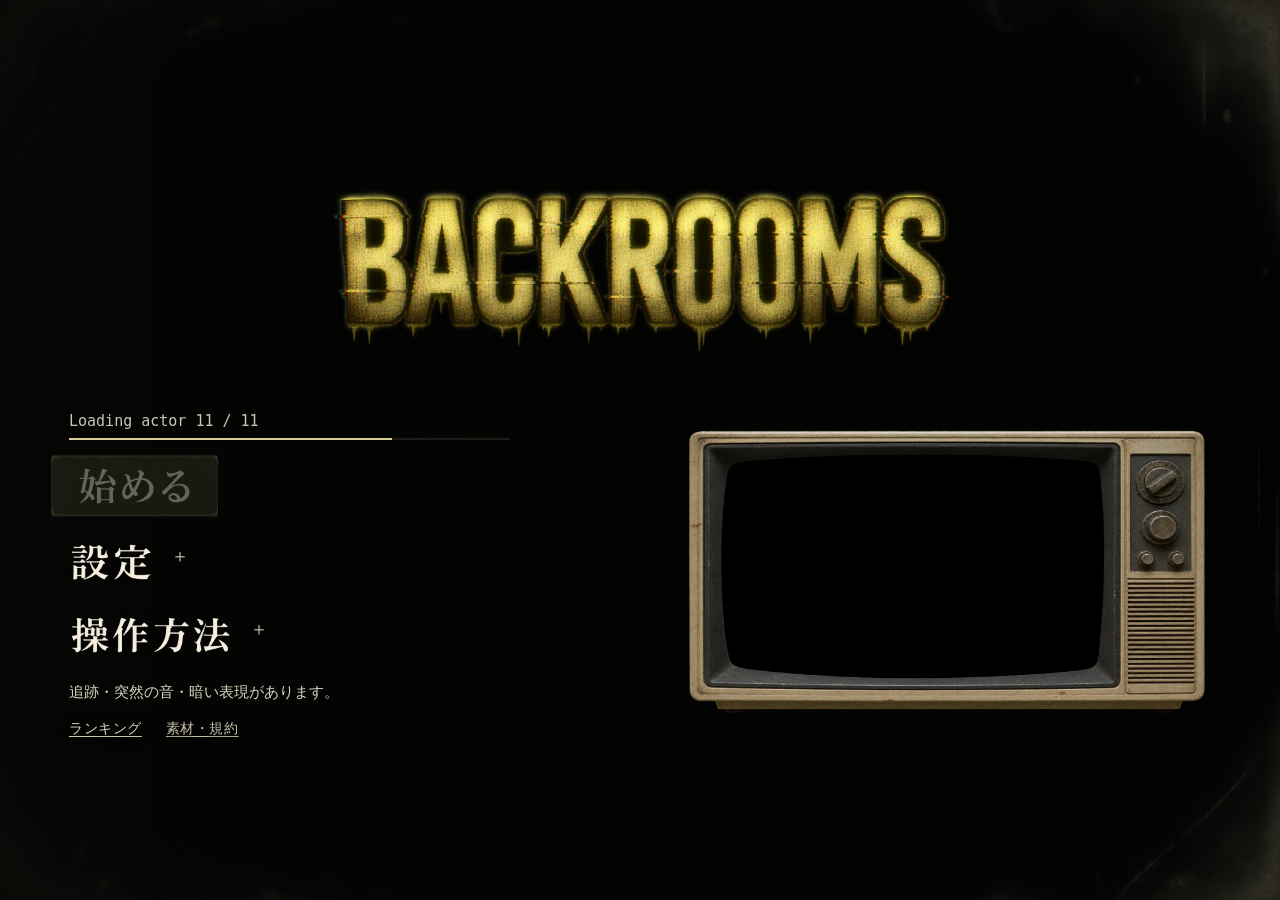
==== commit 44885622: "Add local clear-time rankings with independent run timing" ====
--- a/index.html
+++ b/index.html
@@ -16,6 +16,7 @@
   <link rel="stylesheet" href="ui-art.css">
   <link rel="stylesheet" href="ui-frames.css">
   <link rel="stylesheet" href="title-music.css">
+  <link rel="stylesheet" href="ranking.css">
   <link rel="icon" href="data:,">
 </head>
 <body>
@@ -52,7 +53,7 @@
       <div class="hud-right">
         <span id="chapter-progress" class="chapter-progress"></span>
         <span id="count">EXIT / 探索中</span>
-        <span id="timer" aria-label="経過時間">00:00</span>
+        <span id="timer" aria-label="記録用経過時間">00:00</span>
         <small id="lamp">LIGHT / 未取得</small>
         <small id="escapes" aria-label="振りほどける残り回数"></small>
       </div>
@@ -120,7 +121,7 @@
         </details>
       </details>
       <p class="warning menu-warning">追跡・突然の音・暗い表現があります。</p>
-      <div class="menu-legal"><button id="credits-open" class="text-button" type="button">素材・規約</button></div>
+      <div class="menu-legal"><button id="ranking-open" class="text-button" type="button" aria-haspopup="dialog" aria-controls="ranking-modal">ランキング</button><button id="credits-open" class="text-button" type="button">素材・規約</button></div>
     </div>
     <div class="corner" aria-hidden="true">蛍光灯の音だけが、続いている。</div>
   </section>
@@ -147,8 +148,45 @@
       <p id="result-text"></p>
       <div id="result-stats" aria-label="探索時間"></div>
       <p id="result-detail" class="result-detail"></p>
+      <div id="ranking-result" class="ranking-result" hidden>
+        <p id="ranking-result-summary" class="ranking-result-summary"></p>
+        <p id="ranking-result-note" class="ranking-result-note"></p>
+        <div id="ranking-name-field" class="ranking-name-field" hidden>
+          <label for="ranking-name">名前 <small>任意・12文字まで</small></label>
+          <input id="ranking-name" type="text" maxlength="12" value="ゲスト" autocomplete="off" spellcheck="false" aria-describedby="ranking-name-help ranking-name-status">
+          <small id="ranking-name-help">空欄はゲスト。Enterか入力欄を離れると保存。</small>
+          <span id="ranking-name-status" role="status" aria-live="polite"></span>
+        </div>
+        <button id="ranking-result-open" class="text-button" type="button" aria-haspopup="dialog" aria-controls="ranking-modal">上位10件を見る</button>
+      </div>
       <button id="retry">もう一度</button>
       <button id="title-result" class="text-button">タイトルへ</button>
+    </div>
+  </section>
+
+  <section id="ranking-modal" class="overlay" hidden role="dialog" aria-modal="true" aria-labelledby="ranking-title" aria-describedby="ranking-scope">
+    <div class="panel ranking-panel">
+      <div class="ranking-header">
+        <div><span class="eyebrow">LOCAL RECORD / TOP 10</span><h2 id="ranking-title">ランキング</h2></div>
+        <button id="ranking-close" class="text-button" type="button">閉じる</button>
+      </div>
+      <p id="ranking-scope" class="ranking-scope">このブラウザーに保存したクリア記録です。</p>
+      <div class="ranking-toolbar"><label for="ranking-difficulty">探索モード</label><select id="ranking-difficulty"><option value="normal">標準 / 追跡あり</option><option value="easy">やさしい / 敵がゆっくり</option><option value="explore">探索 / 敵なし</option></select></div>
+      <p id="ranking-storage" class="ranking-storage" role="status" aria-live="polite" hidden></p>
+      <div class="ranking-scroll" tabindex="0" role="region" aria-label="ランキングと集計ルール">
+        <table id="ranking-table">
+          <caption id="ranking-caption" class="ui-visually-hidden">クリアタイム上位10件</caption>
+          <thead><tr><th scope="col">順位</th><th scope="col">名前</th><th scope="col">タイム</th></tr></thead>
+          <tbody id="ranking-rows"></tbody>
+        </table>
+        <p id="ranking-empty" class="ranking-empty" hidden>このモードのクリア記録はまだありません。</p>
+        <details class="ranking-rules">
+          <summary>記録のルール</summary>
+          <p>プレイ開始から脱出までの実時間（演出中を含む）です。一時停止・所持品画面・結果画面の待ち時間は除きます。</p>
+          <p>進行状況を引き継がない再挑戦は、それまでのプレイ時間も合算します。</p>
+          <p>配電盤の復旧・カバー開放を引き継いだ再挑戦、無敵・検証用のプレイは対象外です。</p>
+        </details>
+      </div>
     </div>
   </section>
 
--- a/ranking.css
+++ b/ranking.css
@@ -0,0 +1,55 @@
+/* Native text and controls share the existing muted menu palette. */
+#menu .menu-legal { display:flex; flex-wrap:wrap; align-items:center; gap:8px 24px; }
+#menu .menu-legal #ranking-open { min-height:32px; padding:4px 0; margin:0; font:14px/1.6 "Yu Mincho",serif; letter-spacing:.04em; color:#d9d2b8; text-decoration:underline; text-underline-offset:3px; }
+
+#ranking-modal { z-index:50; background:#050704ec; padding:24px; }
+#ranking-modal .ranking-panel { width:min(620px,100%); max-height:calc(100vh - 48px); max-height:calc(100dvh - 48px); display:flex; flex-direction:column; padding:24px 28px; background:#10140ff5; border:1px solid #b8b29466; border-top:2px solid #d6c89c; }
+.ranking-header { display:flex; align-items:center; justify-content:space-between; gap:20px; flex:none; }
+.ranking-header .eyebrow { font-size:10px; color:#b7b096; }
+#ranking-title { margin:5px 0 0; font:27px/1.4 "Yu Mincho","Hiragino Mincho ProN",serif; letter-spacing:.12em; }
+#ranking-close { flex:none; min-height:40px; padding:8px 4px; font-size:15px; }
+.ranking-scope { margin:10px 0 16px; color:#c1bda9; font-size:12px; line-height:1.65; }
+.ranking-toolbar { display:flex; flex:none; align-items:center; gap:12px; margin-bottom:14px; }
+.ranking-toolbar label { flex:none; font-size:13px; }
+.ranking-toolbar select { min-width:0; font-size:14px; min-height:40px; }
+.ranking-storage { flex:none; margin:0 0 12px; color:#ead1a4; font-size:12px; line-height:1.65; }
+.ranking-scroll { min-height:0; overflow:auto; overscroll-behavior:contain; scrollbar-gutter:stable; padding:2px 6px 2px 2px; }
+#ranking-table { width:100%; border-collapse:collapse; table-layout:fixed; font-size:14px; }
+#ranking-table th,#ranking-table td { padding:10px 8px; border-bottom:1px solid #b8b29430; text-align:left; overflow-wrap:anywhere; }
+#ranking-table thead th { color:#bbb69f; font-size:12px; font-weight:400; }
+#ranking-table th:first-child { width:56px; }
+#ranking-table th:last-child { width:128px; text-align:right; }
+#ranking-table tbody th { font:14px/1.5 var(--mono); color:#dacfaa; }
+#ranking-table .ranking-time { font:14px/1.5 var(--mono); font-variant-numeric:tabular-nums; text-align:right; white-space:nowrap; }
+#ranking-table tr[data-current="true"] { background:#d6c89c10; color:#fff0be; }
+.ranking-current { display:inline-block; margin-left:8px; font-size:10px; color:#d9c99d; }
+.ranking-empty { padding:24px 8px; color:#c6c0aa; font-size:14px; line-height:1.8; text-align:center; }
+.ranking-rules { margin-top:18px; padding-top:12px; border-top:1px solid #b8b29445; }
+.ranking-rules summary { font-size:13px; padding:4px 0; }
+.ranking-rules p { margin:10px 0 0; color:#bbb7a4; font-size:12px; line-height:1.8; }
+
+body[data-game-state="won"] #result-stats { position:static; width:auto; height:auto; overflow:visible; clip-path:none; white-space:normal; margin:12px 0; padding:10px 0; font-size:15px; font-variant-numeric:tabular-nums; }
+#result .result-panel:has(#ranking-result:not([hidden])) { max-height:calc(100vh - 48px); max-height:calc(100dvh - 48px); overflow:auto; overscroll-behavior:contain; padding:4px 12px; }
+#result .ranking-result { margin:14px auto; width:min(440px,100%); padding:14px 18px 10px; border:1px solid #b8b29445; background:#0e150fc9; text-align:left; }
+#result .ranking-result-summary { margin:0; color:#e9dfb8; font-size:18px; line-height:1.5; }
+#result .ranking-result-note { margin:5px 0 0; font-size:12px; line-height:1.6; color:#c6c3b0; }
+.ranking-name-field { display:grid; grid-template-columns:auto minmax(0,1fr); gap:6px 12px; align-items:center; margin-top:14px; }
+.ranking-name-field label { font-size:13px; }
+.ranking-name-field label small { display:block; font-size:10px; color:#aaa891; }
+#ranking-name { width:100%; min-width:0; height:38px; padding:7px 10px; border:1px solid #8d8c6f; border-radius:0; background:#0d110ce6; color:#eee9d5; font-size:15px; }
+#ranking-name-help,#ranking-name-status { grid-column:1 / -1; font-size:11px; line-height:1.6; color:#b7b39c; }
+#ranking-name-status:empty { display:none; }
+#result #ranking-result-open { min-height:36px; padding:7px 0; margin:8px 0 0; width:auto; font:13px/1.5 "Yu Gothic UI",sans-serif; letter-spacing:.02em; text-shadow:none; text-decoration:underline; text-underline-offset:4px; }
+
+@media(max-width:540px),(max-height:600px) {
+ #ranking-modal { padding:12px; }
+ #ranking-modal .ranking-panel { max-height:calc(100vh - 24px); max-height:calc(100dvh - 24px); padding:16px 18px; }
+ #ranking-title { font-size:24px; }
+ .ranking-scope { margin:8px 0 12px; }
+ .ranking-toolbar { gap:8px; margin-bottom:10px; }
+ #ranking-table th,#ranking-table td { padding:9px 5px; }
+ #ranking-table th:first-child { width:42px; }
+ #ranking-table th:last-child { width:112px; }
+ #result .result-panel:has(#ranking-result:not([hidden])) { max-height:calc(100vh - 48px); max-height:calc(100dvh - 48px); padding-inline:8px; }
+ #result .ranking-result { padding:12px; }
+}
